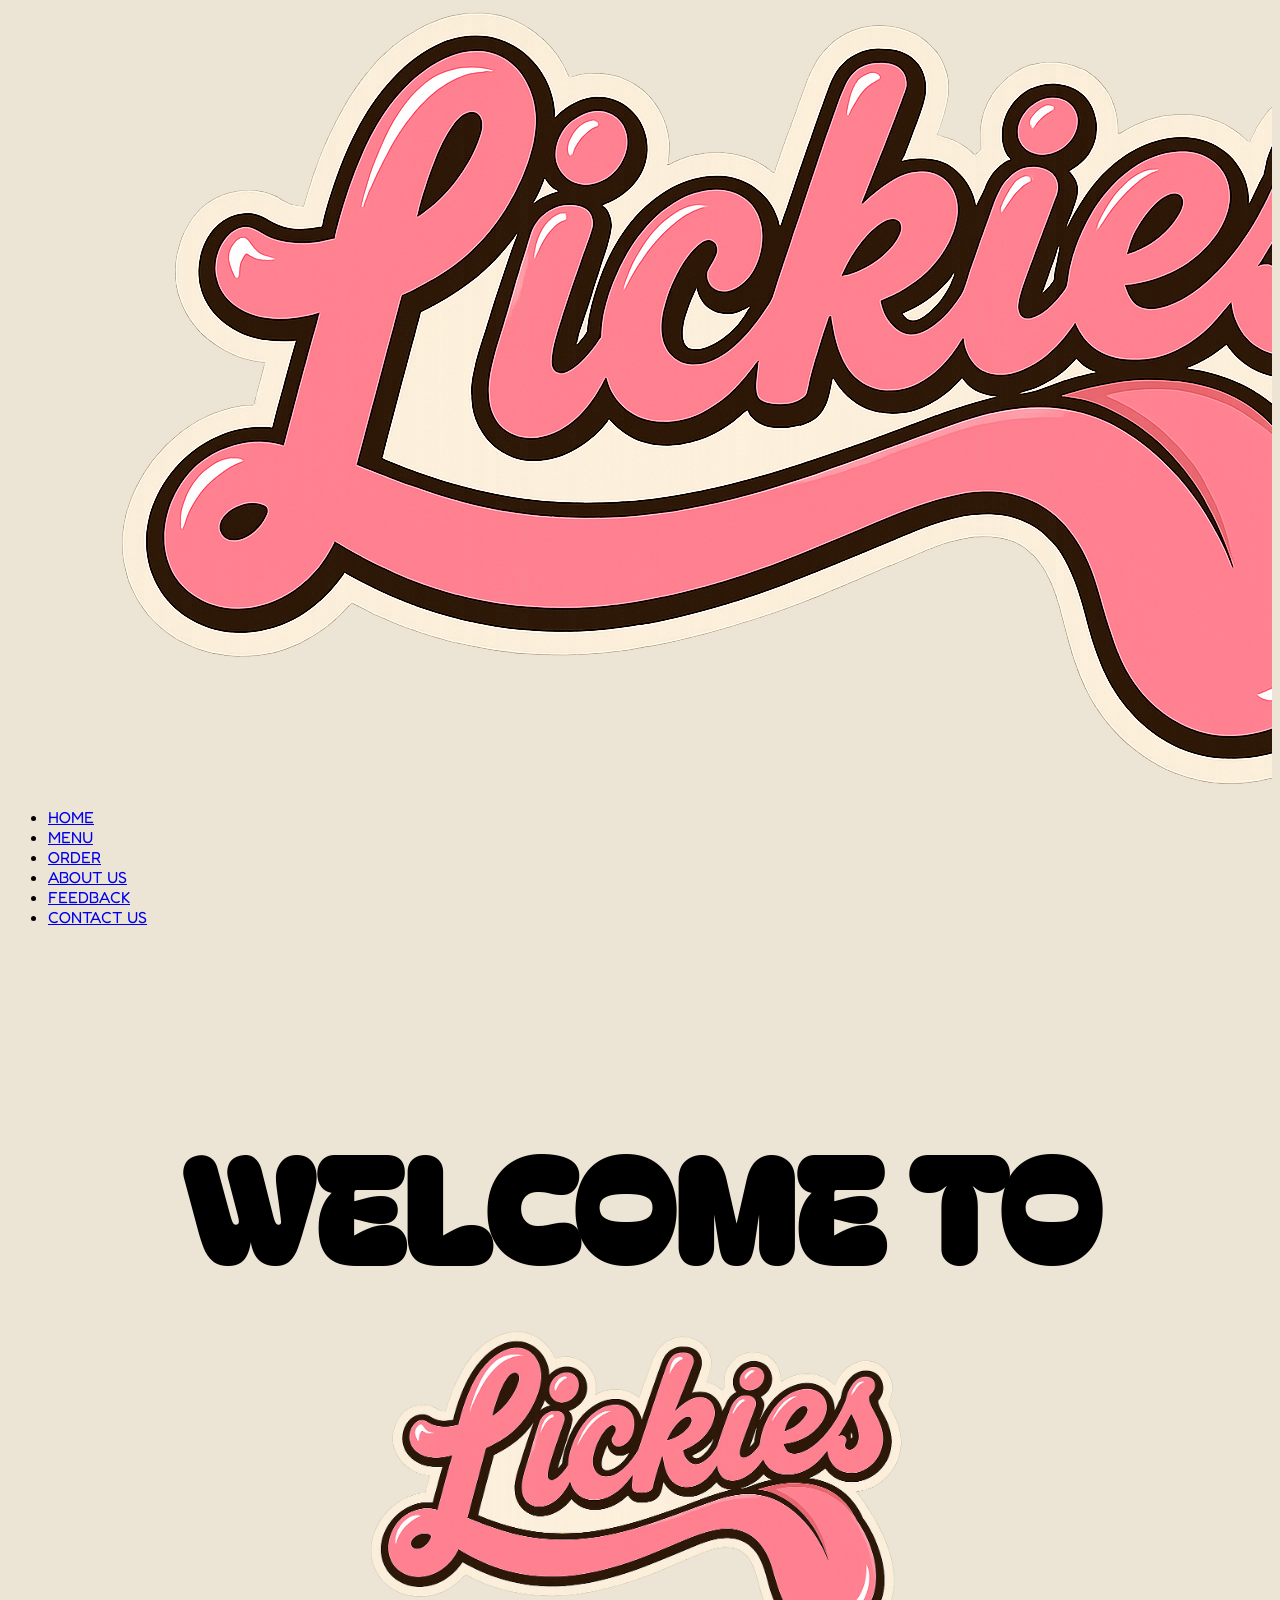
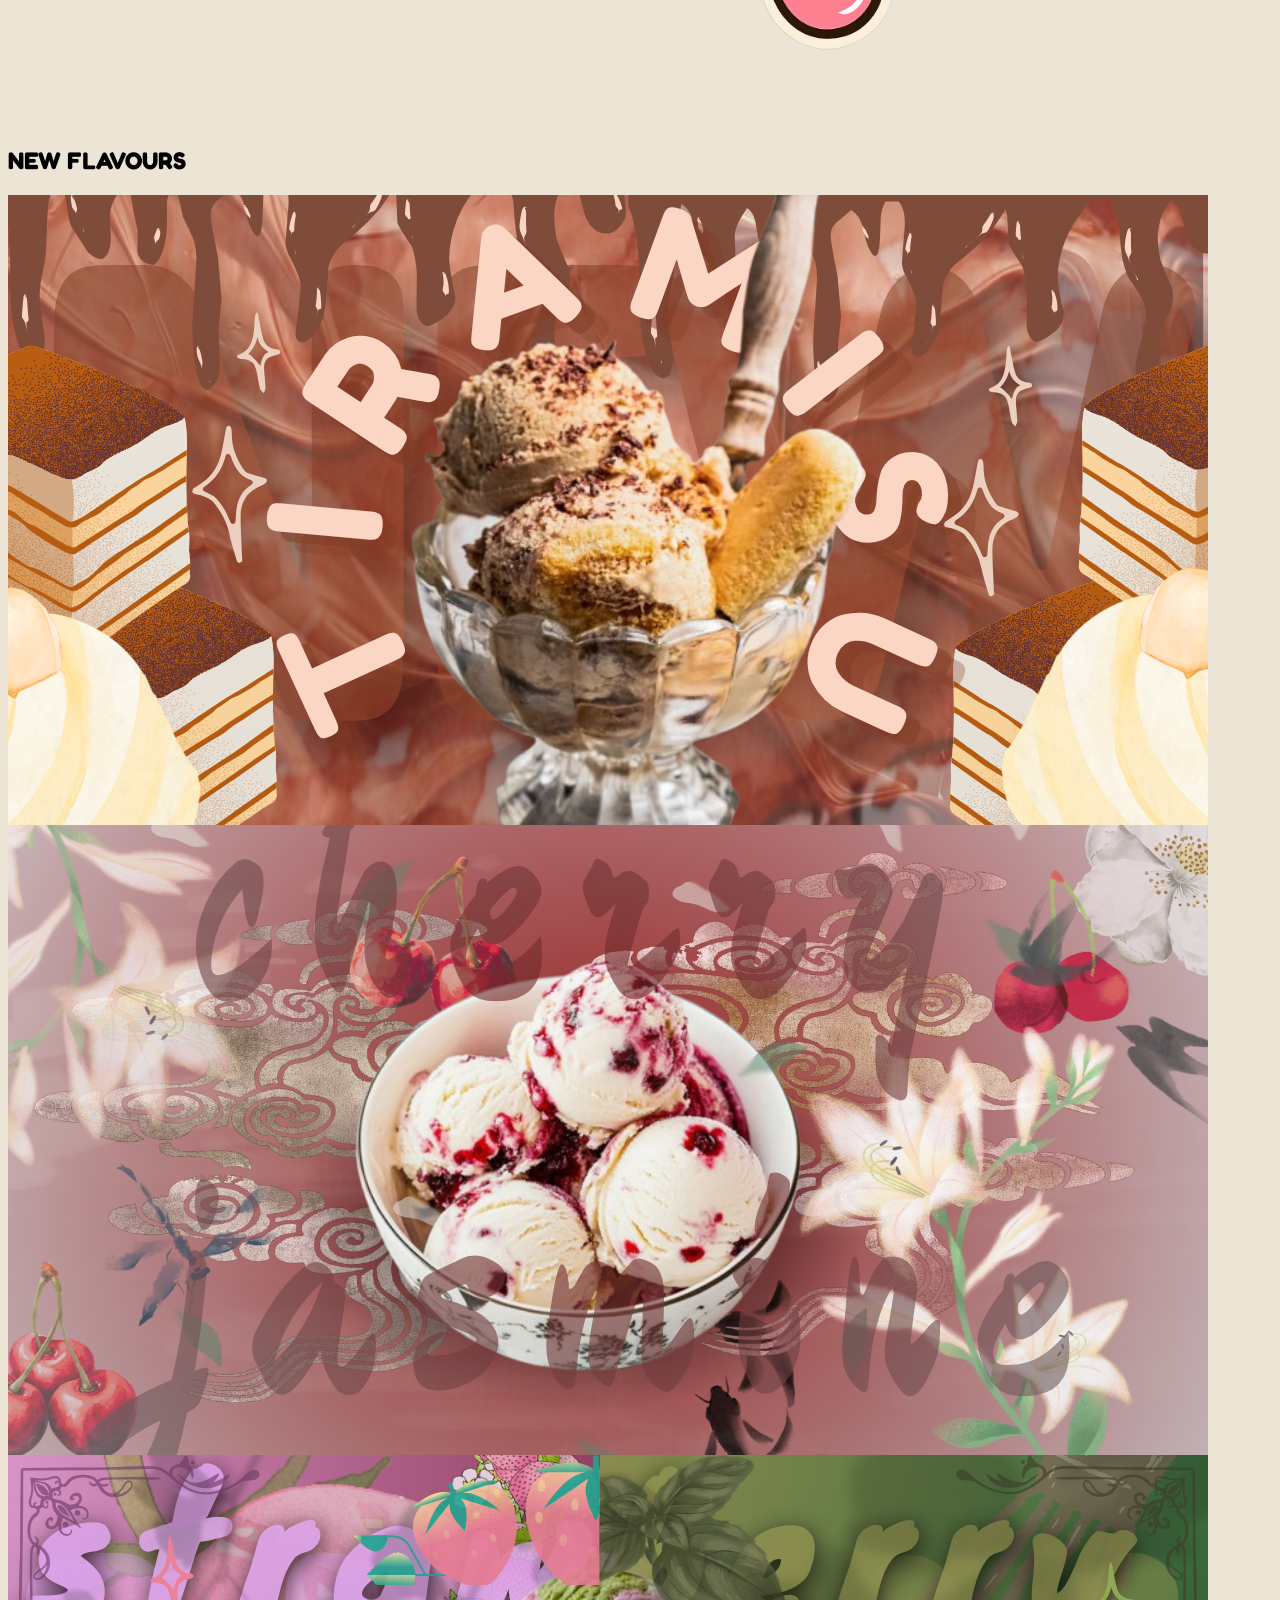
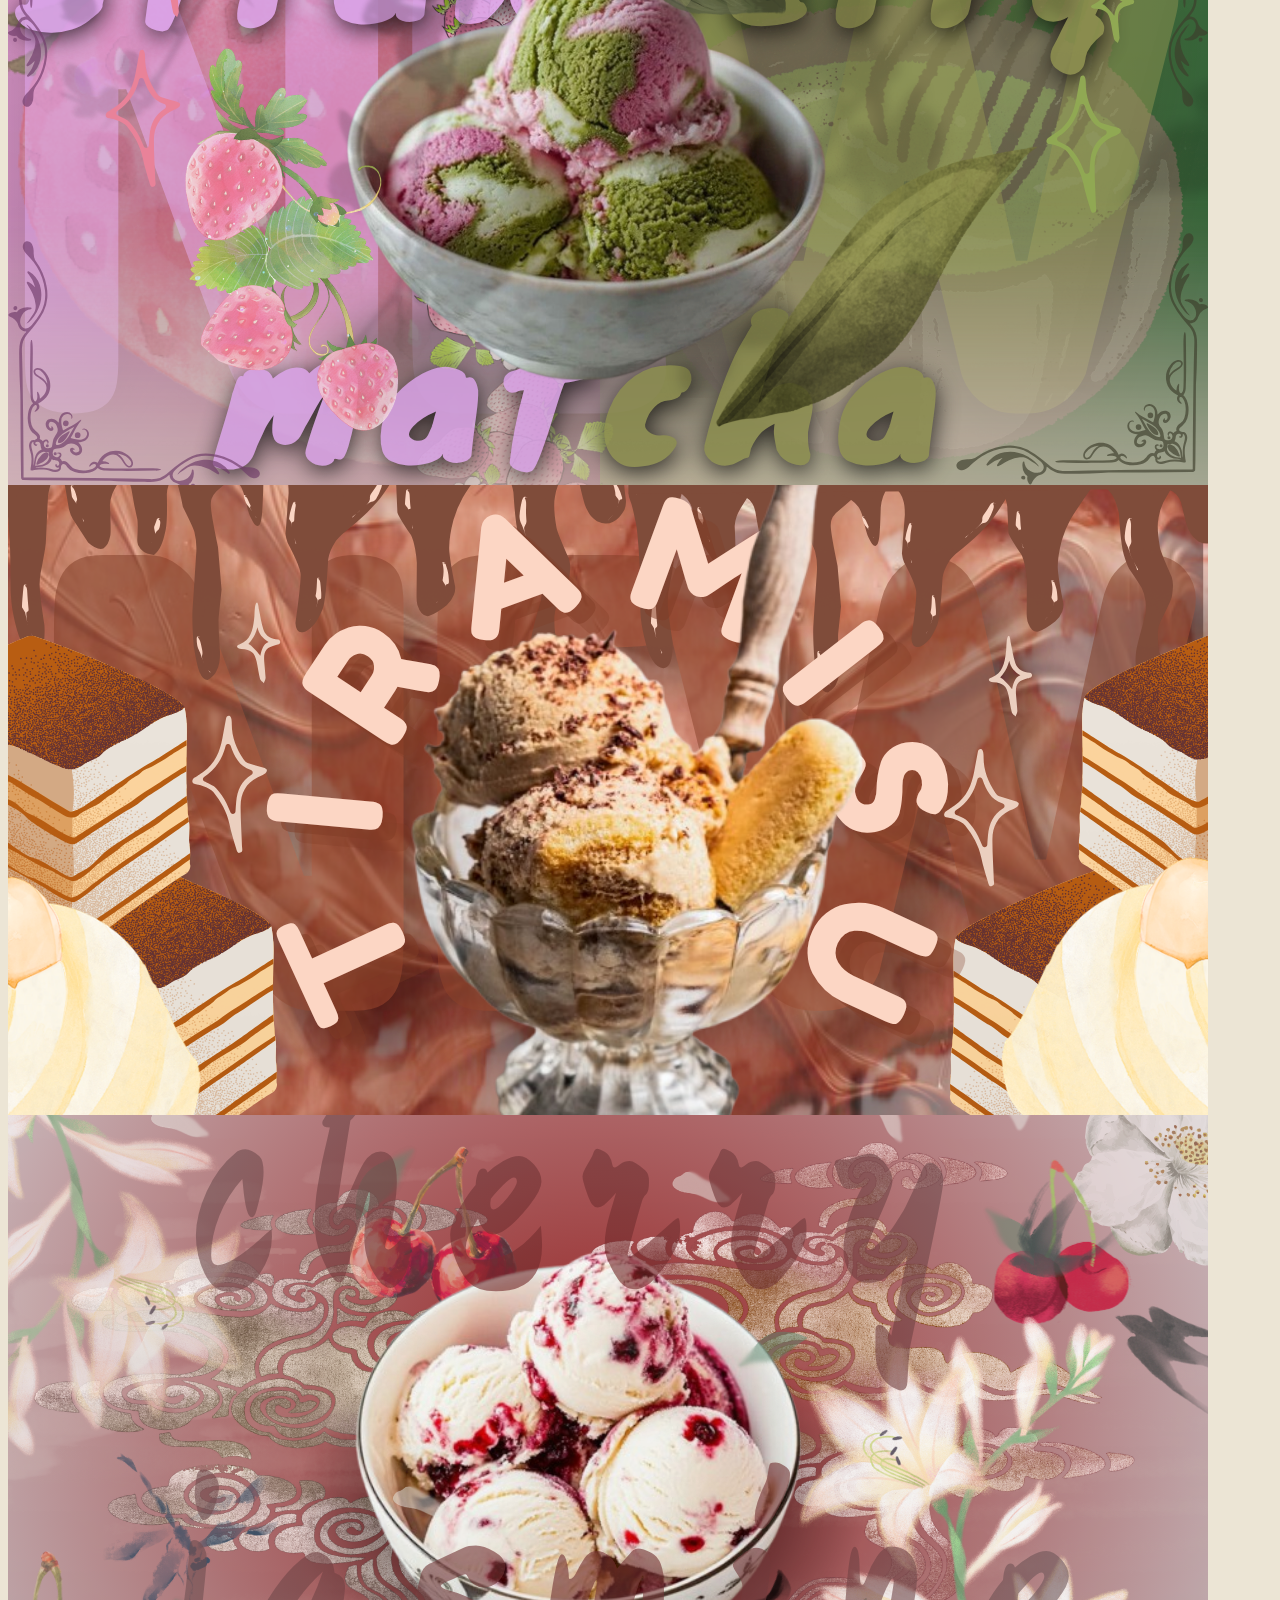
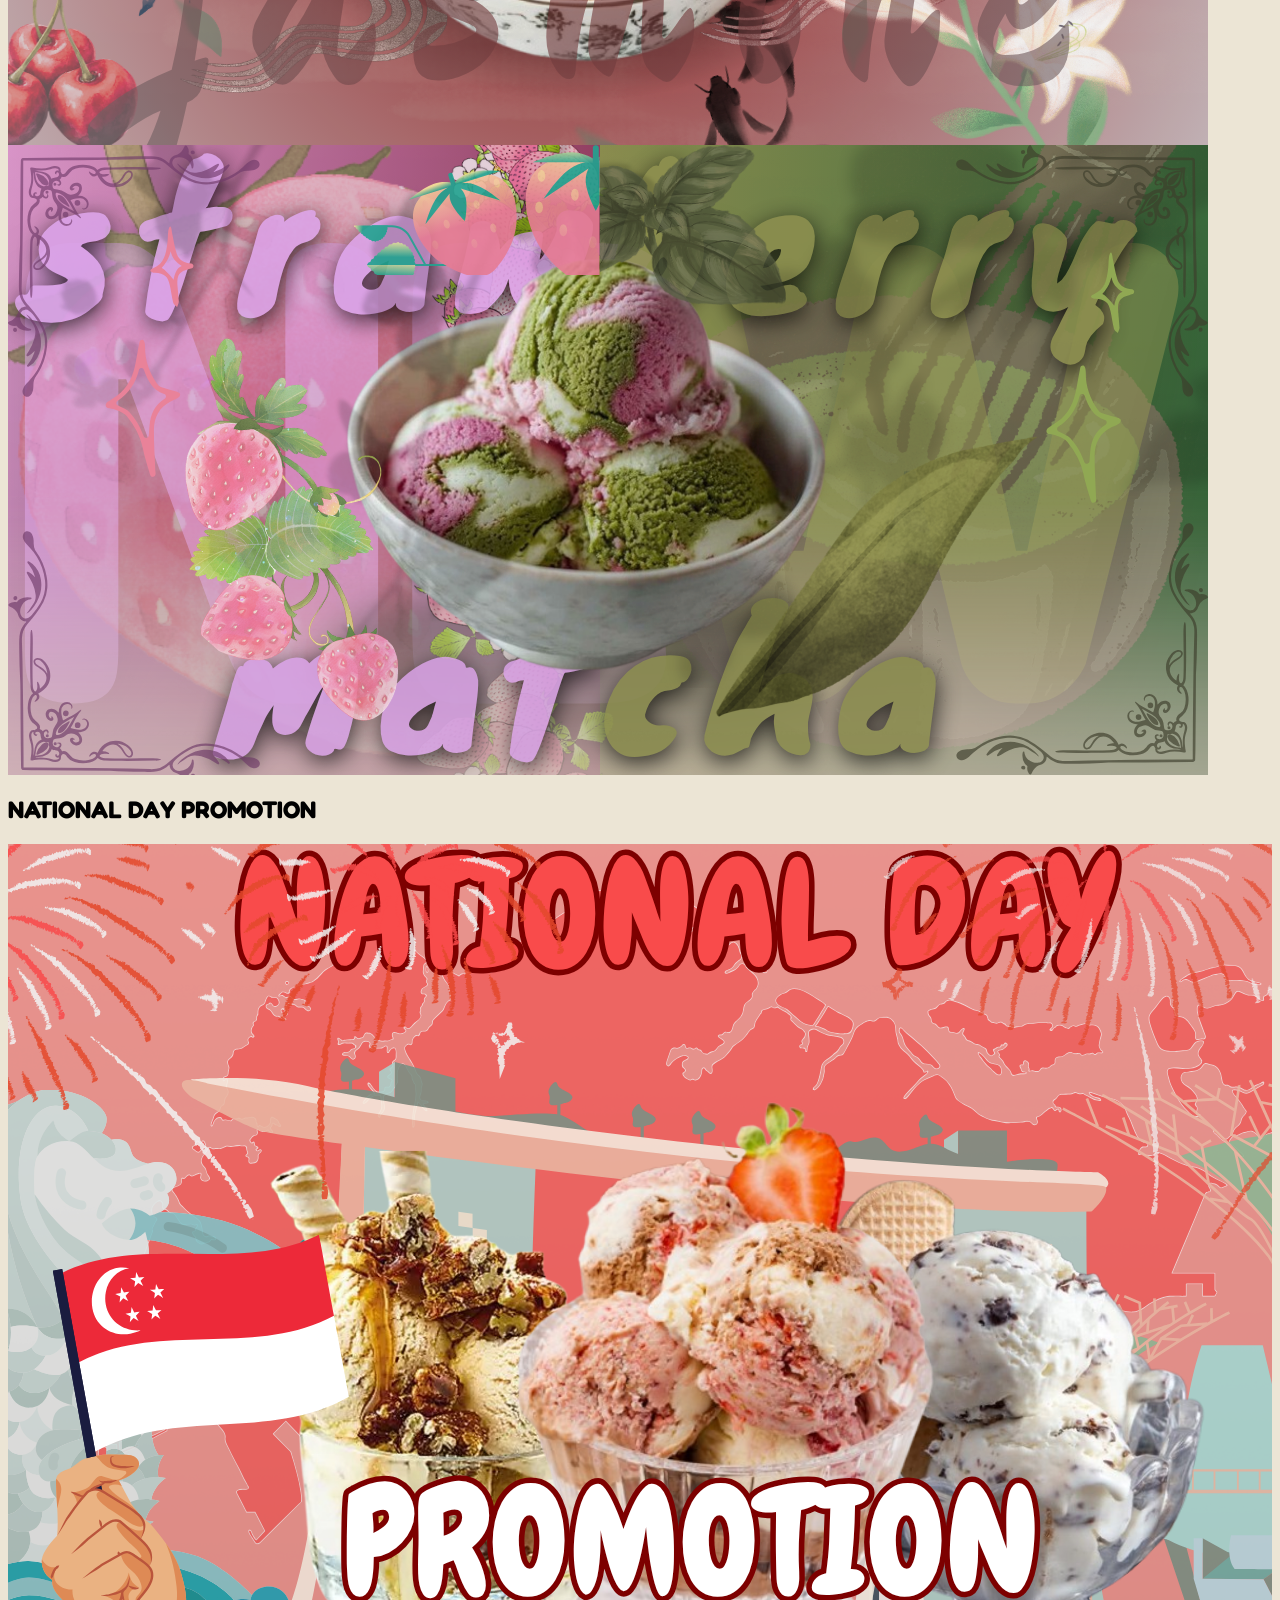
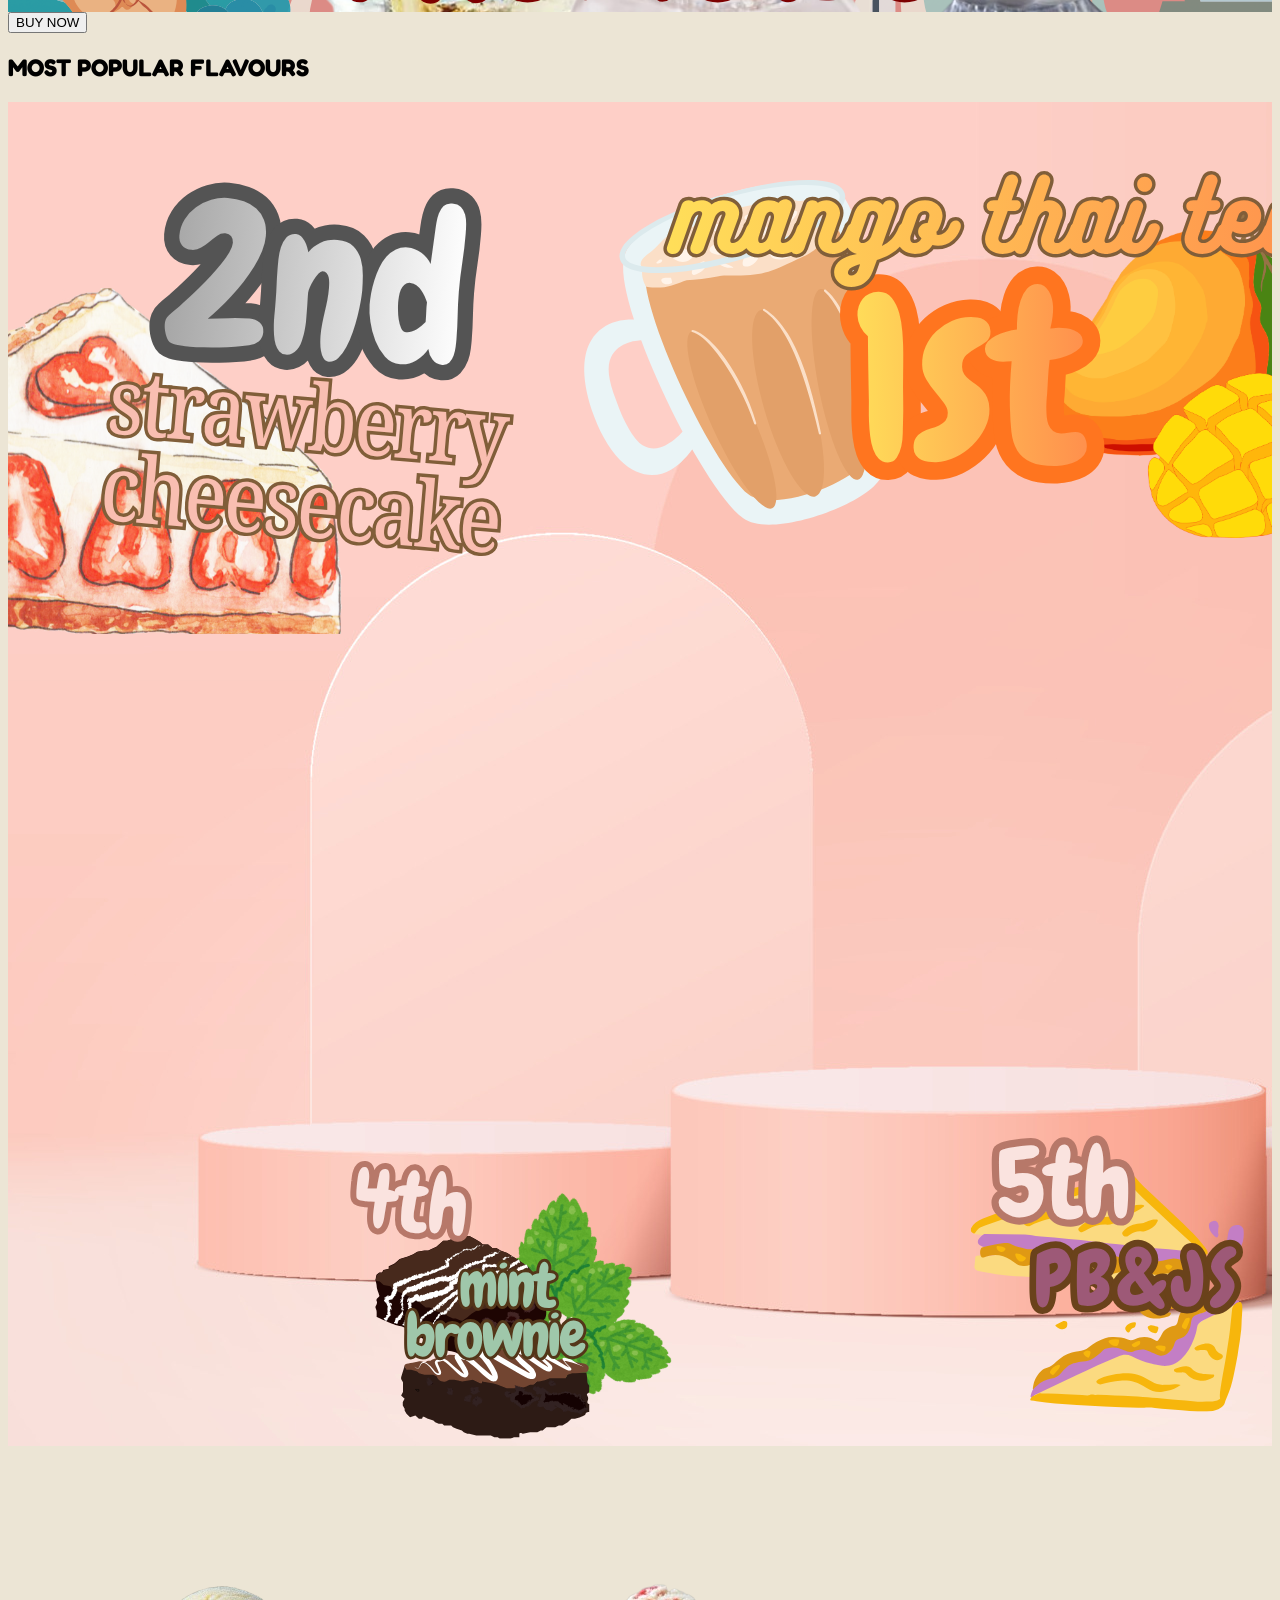
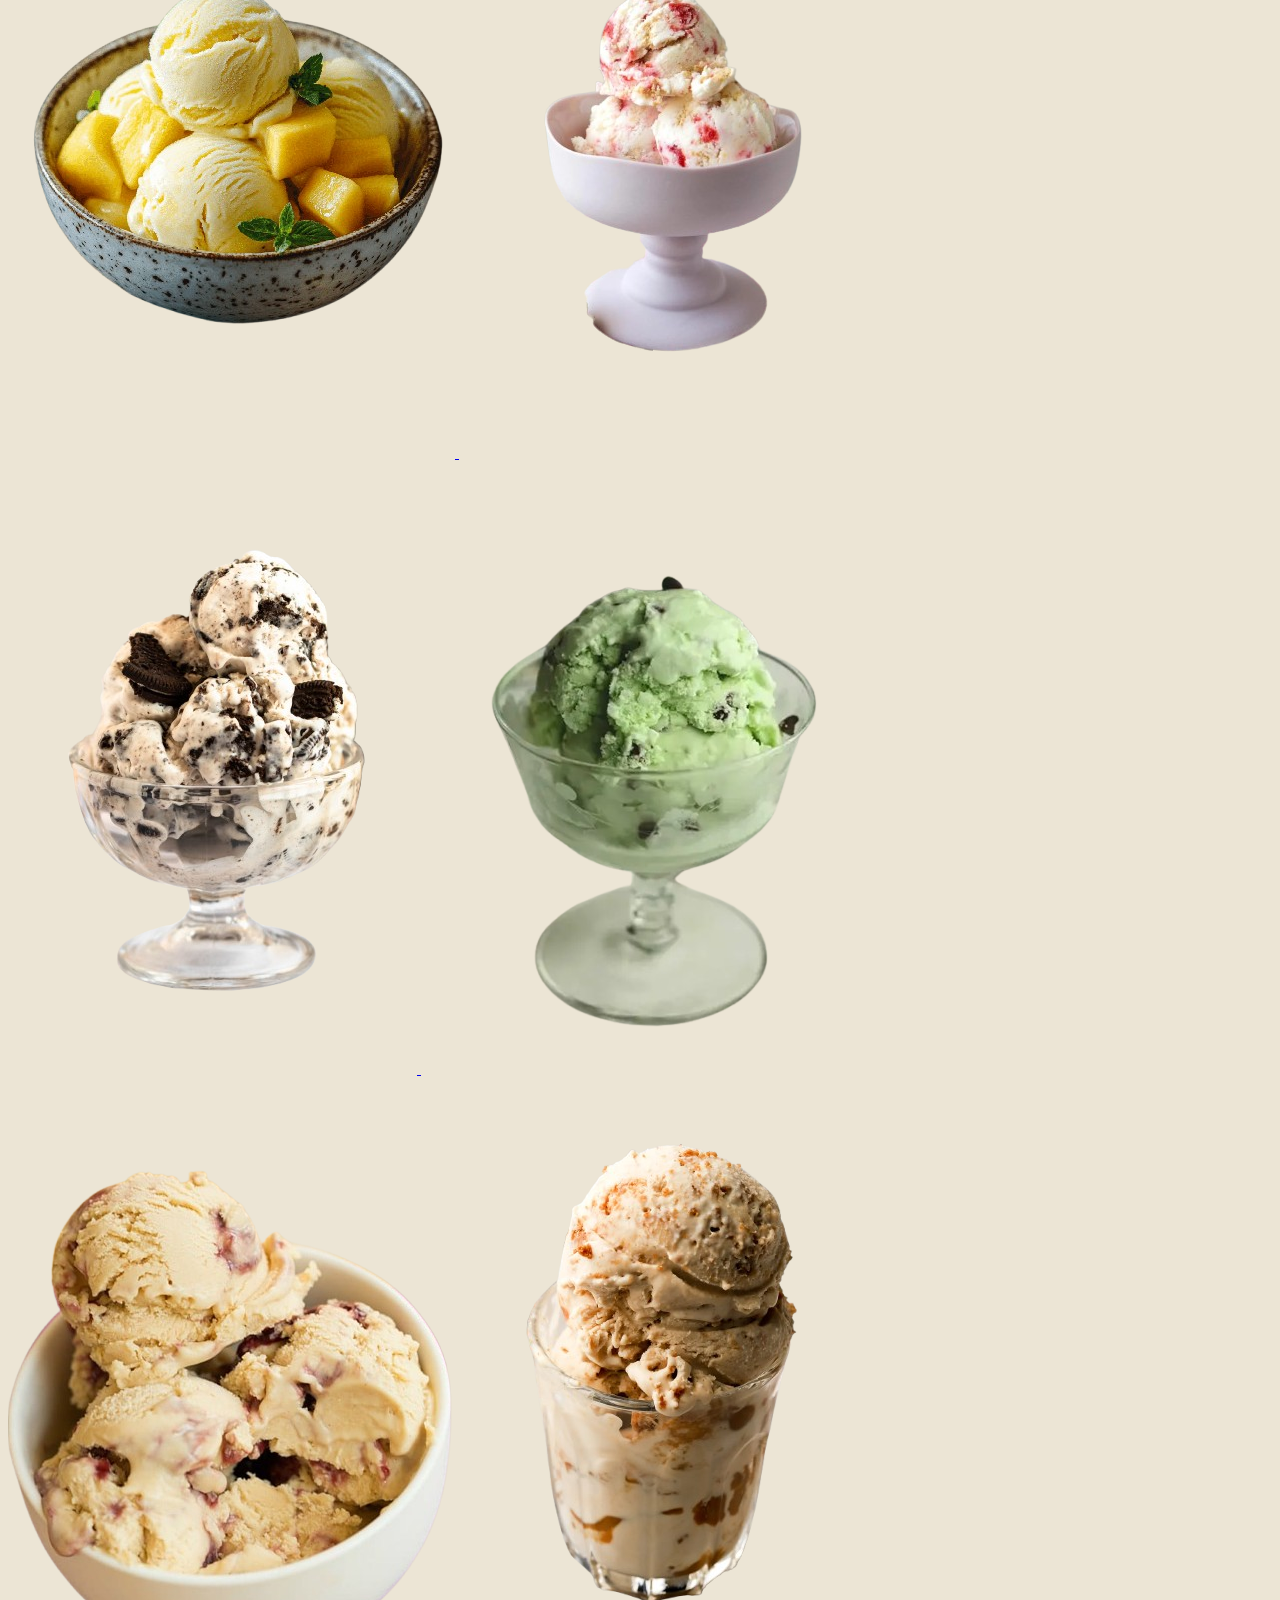
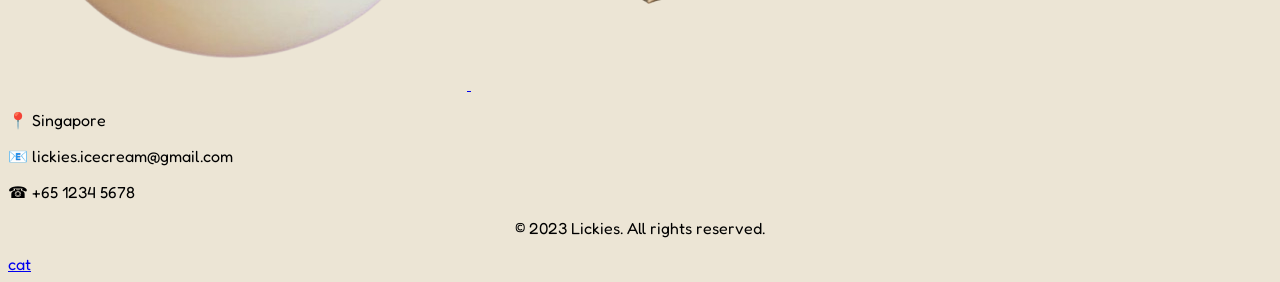
==== index.html @ df677f85 "Update index.html" ====
<!-- Name: Jiao Wenbo, Admin number: 261393E -->
<!DOCTYPE html lang="en">
<head>
   <meta charset="UTF-8">
     <meta name="viewport" content="width=device-width, initial-scale=1.0">
     <!-- for res -->
<Title> Lickies</Title>
<meta name="viewport" content="width=device-width, initial-scale=1.0">
 <link rel="stylesheet" href="css/Assignment2_homepage.css">
 <link
   href="https://fonts.googleapis.com/css2?family=Fredoka+One&display=swap" rel="stylesheet">
     <link rel="icon" type="image/x-icon" href="images/lickiesfavicon.png">
      <link 
   href="https://fonts.googleapis.com/css2?family=Bagel+Fat+One&display=swap" rel="stylesheet">
</head>
<body>
<!-- images for new flavours and promotions are made with canva with the use of elements-->
 <!-- thank you bg remover for letting me remove background of images -->


       <img src="images/lickies-logo.png" alt="Lickies Logo" class="logo">
        
    
    <nav>
        <ul class="nav-links">
            <li><a href="index.html">HOME</a></li>
            <li><a href="productcatalogue.html">MENU</a></li>
            <li><a href="orderform.html">ORDER</a></li>
            <li><a href="aboutus.html">ABOUT US</a></li>
            <li><a href="feedback.html">FEEDBACK</a></li>
            <li><a href="contactus.html">CONTACT US</a></li>
        </ul>
   </nav> 
      <br>
      <br>
      <br>
   <h1 class="welcome">WELCOME TO </h1>
    <img src="images/lickies-logo.png" alt="LIKIES" id="logo1">



   

   <h2 class="header"> NEW FLAVOURS</h2>
   <h3> </h3>
   <div class="scrolling-banner">

<a href="orderform.html?flavour=Tiramisu">
      <img src="images/homepage/TIRAMISU.png" alt="TIRAMISU"  class="banner">
</a>
<a href="orderform.html?flavour=Cherry&20%26%20Jasmine">
      <img src="images/homepage/cherry-jasmine.png" alt="CHERRY JASMINE ICE CREAM" class="banner">
</a>
<a href="orderform.html?flavour=Strawberry Matcha">
      <img src="images/homepage/strawberry-matcha.png" alt="STRAWBERRY MATCHA ICE CREAM"  class="banner">
</a>
<a href="orderform.html?flavour=Tiramisu">
      <img src="images/homepage/TIRAMISU.png" alt="TIRAMISU" class="banner">
</a>
<a href="orderform.html?flavour=Cherry%20%26%20Jasmine">
      <img src="images/homepage/cherry-jasmine.png" alt="CHERRY JASMINE ICE CREAM"  class="banner">
</a>
<a href="orderform.html?flavour=Strawberry Matcha">
      <img src="images/homepage/strawberry-matcha.png" alt="STRAWBERRY MATCHA ICE CREAM"  class="banner">
</a>
<!-- tiramisu icecream image= https://diethood.com/tiramisu-ice-cream/(its only the icecream) -->
 <!-- strawberry matcha ice cream image: https://heritagecuisines.com/strawberry-matcha/ -->
  <!-- jasmine cherry icecream image:https://icecreamin.com/cherry-gelato/ -->
</div>
   
   
  
 



   <h2 class="header">NATIONAL DAY PROMOTION</h2>
<img src="images/homepage/national-day.png" alt="NATIONAL DAY PROMOTION" id="promotion">
    <!-- all images used for banner -->
  <!-- https://www.lakeland.co.uk/blogs/inspiration/butter-caramel-ice-cream-with-caramelised-pecan-nuts -->
<!-- https://icecreamfromscratch.com/neapolitan-ice-cream/ -->
 <!-- https://anitalianinmykitchen.com/chocolate-chip-ice-cream/ -->
  <button id="promotion-button" class="button" onclick="window.location.href='orderform.html'"> BUY NOW</button>
   <h2 class="header"> MOST POPULAR FLAVOURS</h2>
   
   <div class="podium-stage">
   <img src="images/homepage/podium.png" alt="MOST POPULAR FLAVOURS" id="podium">
<!-- https://www.vecteezy.com/vector-art/4575478-3d-background-products-display-podium-scene-with-geometric-platform-background-vector-3d-rendering-with-podium-stand-to-show-cosmetic-products-stage-showcase-on-pedestal-display-pin -->
   <a href="orderform.html?flavour=Mango Thai Milk Tea">
     <img src="images/homepage/mango.png" alt="MANGO ICE CREAM" class="tops" id="top1">
   </a>
   <!-- https://tastyflavor.net/mango-ice-cream/ -->
    <a href="orderform.html?flavour=Strawberry cheesecake">
      <img src="images/homepage/cheesecake.png" alt="CHEESECAKE ICE CREAM" class="tops" id="top2">
    </a>
    <!-- https://www.thelittleepicurean.com/strawberry-cheesecake-ice-cream/ -->
    <a href="orderform.html?flavour=Cookies%20%26%20Cream">
      <img src="images/homepage/cookies-and-cream.png" alt="COOKIES AND CREAM ICE CREAM" class="tops" id="top3">
    </a>
    <!-- https://richanddelish.com/cookies-and-cream-ice-cream/ -->
    <a href="orderform.html?flavour=Mint Brownie">
      <img src="images/homepage/mint.png" alt="MINT ICE CREAM" class="tops" id="top4">
    </a>
    <!-- https://guideofgreece.com/ -->
    <a href="orderform.html?flavour=PB%20%26%20J">
      <img src="images/homepage/pbj.png" alt="Peanut Butter & Jelly" class="tops" id="top5">
    </a>
    <!-- https://www.browneyedbaker.com/peanut-butter-jelly-ice-cream/ -->
    <a href="orderform.html?flavour=Biscoff%20%26%20Banana">
      <img src="images/homepage/biscoff.png" alt="BISCOFF ICE CREAM" class="tops" id="top6">
    </a>
   </div>
    <!-- https://baranbakery.com/biscoff-ice-cream/ -->

 <div class="footer">
     <p>📍 Singapore</p>
    <p>📧 lickies.icecream@gmail.com</p>
    <p>☎ +65 1234 5678</p>
    <p style="text-align: center;">&copy; 2023 Lickies. All rights reserved.</p>
    <a href="cat.html" id="cat">cat</a>
   
   <!-- ignore -->
  </div>



</body>
---- css/Assignment2_homepage.css ----
/* Full Name:Jiao Wenbo, Admin no. :261393E */

#logo1{width: min( 50%, 90vw); height: auto; 
    top: 50%; left: 50%;
    transform: translate(0%, -23%); 
    display: block; 
    margin: 0 auto;}
/* top and left determnines the position of the element,
since the elemnt is not positioned absolutely,
 it doesnt overlap the text so i used transform to move the position. */

html{ overflow-y: scroll; }
/* to determine the vertical scroll behavior */

body{font-family: 'Fredoka One', cursive; 
  background-color: #ece5d5; overflow-x: hidden;
user-select: none;   }
    /* disables the ability to select elements and images on the webpage */
  /* overflow x is hidden to disable user from horizontally scrolling */
 h1{ text-align: center; font-family: 'Bagel Fat One'; font-size:clamp(3rem,12vw,9rem); }
 /* text align aligns the text to the center */


heading{
  width: 100%;
  display: flex;
  height: 68px;
  align-items: center;
  box-sizing: border-box;
  justify-content: space-between;
  background-color: #f7d9d9;
  padding: 3%;
  box-shadow: 0 2px 4px var(--shadow);
  z-index: 1000;
  margin-bottom: 16px;
  border-radius: 10px;
  margin-top: none;
    
nav {
  background-color: #f7d9d9;
  display: flex;
  flex: 1;
  overflow-x: auto;
  overflow-y: hidden;
  align-items: center;
  justify-content: center;
  padding: 1.4%;
  font-size: clamp(0.85rem, 1.8vw, 1.05rem);
  border-radius: 10px;
  height: auto;
  scrollbar-width: thin;
   margin-top: none;
}

nav ul {
  justify-content: flex-start;
  align-items: center;
  margin: 0;
  padding: 0 4px;
  width: max-content;
  min-width: max-content;
  display: flex;
  white-space: nowrap;
  flex-wrap: nowrap;
  gap: clamp(10px, 2vw, 18px);
  list-style-type: none;
}

nav li {
  margin: 0;
  flex-shrink: 0;
}

nav a {
  display: inline-block;
  text-decoration: none;
  color: #cc7f7f;
  font-size: clamp(0.90rem, 1.8vw, 1.30rem);
  font-weight: bold;
  padding: 5px 8px;
  white-space: nowrap;
  -webkit-tap-highlight-color: transparent;
}

/* nav a:hover created by Wenbo */
nav a:hover {
  color: #eea8a8;;
  transform: scale(1.05);
  text-decoration: underline;
  transition: transform 0.3s ease;
  background-color: #ffcfcf;
  border-radius: 10px;
  padding: 5px 10px;
}

.nav-links {
  
  list-style: none;
  gap: clamp(12px, 3vw, 24px);
  align-items: center;
}

/* code generated with the help of AI to make page compatible on phones */
@media (max-width: 768px) {
  header {
    flex-direction: row;
    height: 58px;
    padding: 8px 12px;
    gap: 8px;
  }

  nav {
    width: auto;
    justify-content: flex-start;
    padding: 4px 8px;
    overflow-x: auto;
  }

   nav a {
    display: inline-block;
    margin: 6px 0;
  }

  nav ul {
    width: max-content;
    min-width: max-content;
    flex-wrap: nowrap;
    justify-content: flex-start;
    gap: 8px 12px;
  }

  nav li {
    flex-shrink: 0;
  }

  .nav-links {
    flex-direction: row;
    flex-wrap: nowrap;
    justify-content: flex-start;
    align-items: center;
    gap: 8px 12px;
  }
}


 .footer { display: block; background-color: #f7d9d9;
   color: #cc7f7f; font-weight: bold; padding: 10px 20px;
   margin-top: 60px;
    border-radius: 5px; text-decoration: none; font-size: 1.2em;}   
 .banner { display: block; margin: 0 auto; border-radius: 24px;
  box-shadow: 4px 16px 32px rgba(0, 0, 0, 0);  } 
 .banner:hover { transform: scale(1.1); transition: transform 0.3s ease;
   box-shadow: 8px 16px 32px rgba(255, 198, 198, 0.5); cursor: pointer; 
   border-color: #ffcfcf; border-width: 3px; border-style: solid; }
 .header { text-align: center; margin-top: 20px;font-size:clamp(2rem,4vw,6rem); color: #cc7f7f; 
  text-shadow: 2px 2px #f7d9d9; }

 .welcome { text-align: center; margin-top: 60px; color: #ff8495;
     text-shadow: 6px 8px #2c1605; }
     /* margin top is the margin at the top of the element */
     

     .scrolling-banner {white-space: nowrap;}
     /* white-space: nowrap; keep the banner images on a single line */

.scrolling-banner img {
  width: min(900px, 90vw);
  height: auto;
  display: inline-block;
  animation: scroll 20s linear infinite;
  margin-right: 20px; }
  /* inline-block displays the images in a row */
  /* animation is custom and is below */
  /* margin right creates space on the right of the banner images */
@keyframes scroll {
 0% {
    transform: translateX(0%);
  }
  100% {
    transform: translateX(-310%);
  }
}
/* at start of animation (0%) its at the 0% at the x axis,
 it will slowly move until it reaches -310% at the x axis which is at 100%*/

 
  #promotion {
    width: min(900px, 90vw);
    height: auto;
    display: block;
    margin: 0 auto;
    position: relative;
    border-radius: 24px;
    box-shadow: 4px 16px 32px rgba(0, 0, 0, 0);
    transition: transform 0.3s ease;}
     /* position relative makes it so you can change it later on with position properties */
     /* margin auto lets the device decide its margin and keep it centered */
   /* display block makes it so its solid */
  #promotion-button {
    display: block;
    margin: -60px auto ;
    padding: clamp(14px, 3vw, 30px) clamp(18px, 4vw, 40px);
  font-size: clamp(1.1rem, 2.8vw, 3rem);
  width: fit-content;
   max-width: min(90vw, 420px);
    background-color: #e24949;
    color: #f2e3e3;

    border-radius: 100px;
    cursor: pointer;
    transition: background-color 0.3s ease, transform 0.3s ease;
    font-family: 'Fredoka One', cursive;
    transform: translate(0%, -150%);
    animation: bounce 1s infinite;
    border: clamp(6px, 1.2vw, 13px) solid #8a2424; }
/* bounce animation code is below */


@media (max-width: 768px) {
  #promotion-button {
    transform: translateY(-180%);
    margin-top: 10px;
    animation: none;
  }
}
  #promotion-button:hover {
    background-color: #f03838;
    border: 13px solid #b81f1f;
    color: #e6dcdc;
    transform: scale(1.05) translate(0%, -150%);
    text-shadow: 2px 2px #3d3535;
    box-shadow: 0 0 20px #0f0e0e;
    animation:none;
  }
  /* animation none stops the animation so the next action can happen
  translate keeps the button from going back to its original position */
  @keyframes bounce {
    0%, 100% {transform: translateY(-150%);}
    50% {transform: translateY(-151%);}
  }
  /* moves from y axis -150 to -151 */

  #promotion:hover {transform: scale(1.005);}


.podium-stage {
  position: relative;
  width: min(1100px, 90vw);
  margin: 0 auto;
  padding-top: 20px;
}
/* vw is based on screen width */

#podium {
  width: 100%;
  height: auto;
  display: block;
  border-radius: 24px;
}

.tops {
  position: absolute;
  z-index: 5;
  object-fit: contain;
  transition:  0.3s ease;
  cursor: pointer;
  
}
/* object fit stops the images from stretching */

#top1 {
  height: 40%;
  width: 40%;
  left: 50%;
  top: 54%;
  margin-left: -20%;
  margin-top: -20%;
  animation: bounce-top1 3s infinite;
  z-index: 7;
}

#top2 {
  height: 50%;
  width: 50%;
  left: 26%;
  top: 58%;
  margin-left: -25%;
  margin-top: -25%;
  animation: bounce-top2 2.5s infinite;
}

#top3 {
  height: 40%;
  width: 40%;
  left: 76%;
  top: 58%;
  margin-left: -20%;
  margin-top: -20%;
  animation: bounce-top3 2.3s infinite;
}

#top4 {
  height: 30%;
  width: 30%;
  left: 10%;
  top: 93%;
  margin-left: -15%;
  margin-top: -15%;

}

#top5 {
  height: 25%;
  width: 25%;
  left: 43%;
  top: 94%;
  margin-left: -12.5%;
  margin-top: -12.5%;
}

#top6 {
  height: 32%;
  width: 32%;
  left: 72%;
  top: 92%;
  margin-left: -16%;
  margin-top: -16%;
}

@keyframes bounce-top1 {
  0%, 100% { top: 64%; }
  50% { top: calc(64% - 8px); }
}

@keyframes bounce-top2 {
  0%, 100% { top: 68%; }
  50% { top: calc(68% - 8px); }
}

@keyframes bounce-top3 {
  0%, 100% { top: 68%; }
  50% { top: calc(68% - 8px); }
}

#top1:hover,
#top2:hover,
#top3:hover,
#top4:hover,
#top5:hover,
#top6:hover {
  filter: brightness(1.1);
  cursor: pointer;
  transform: scale(1.1);
}


#cat {color:#f7d9d9}
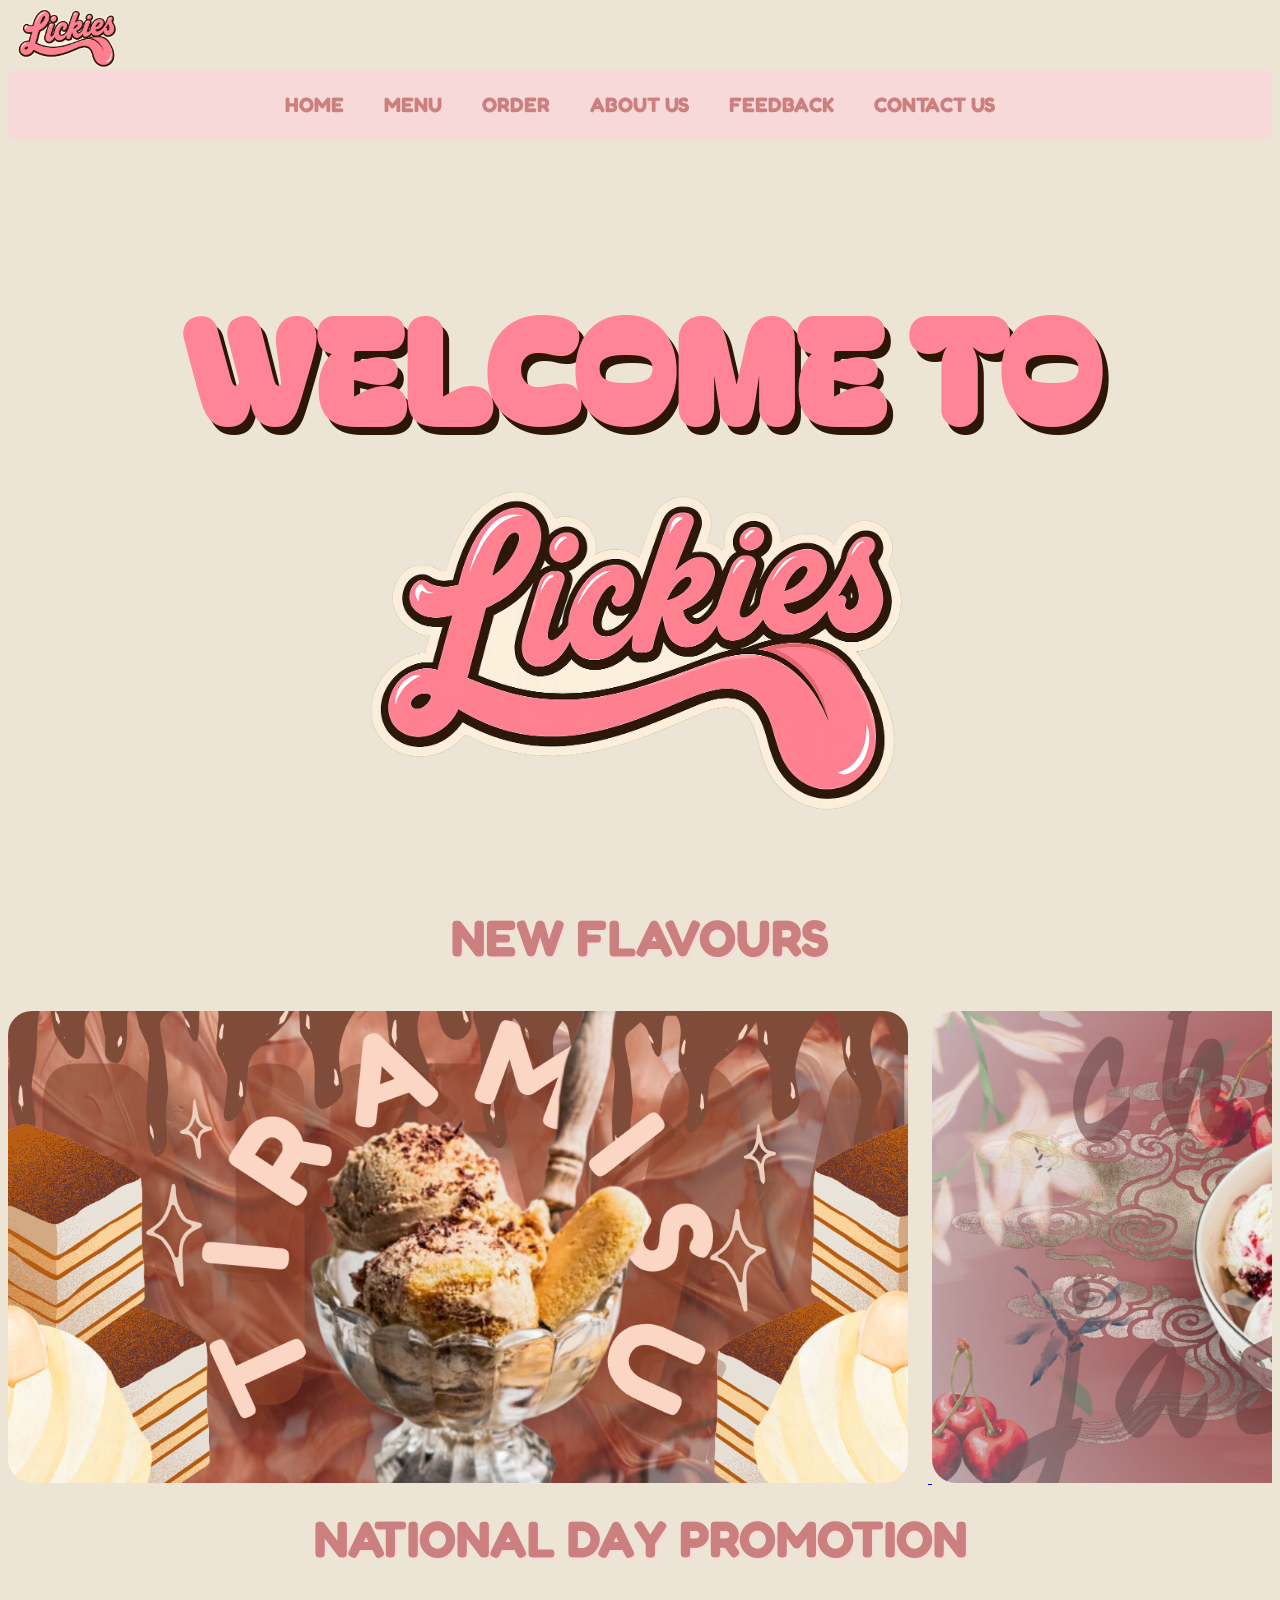
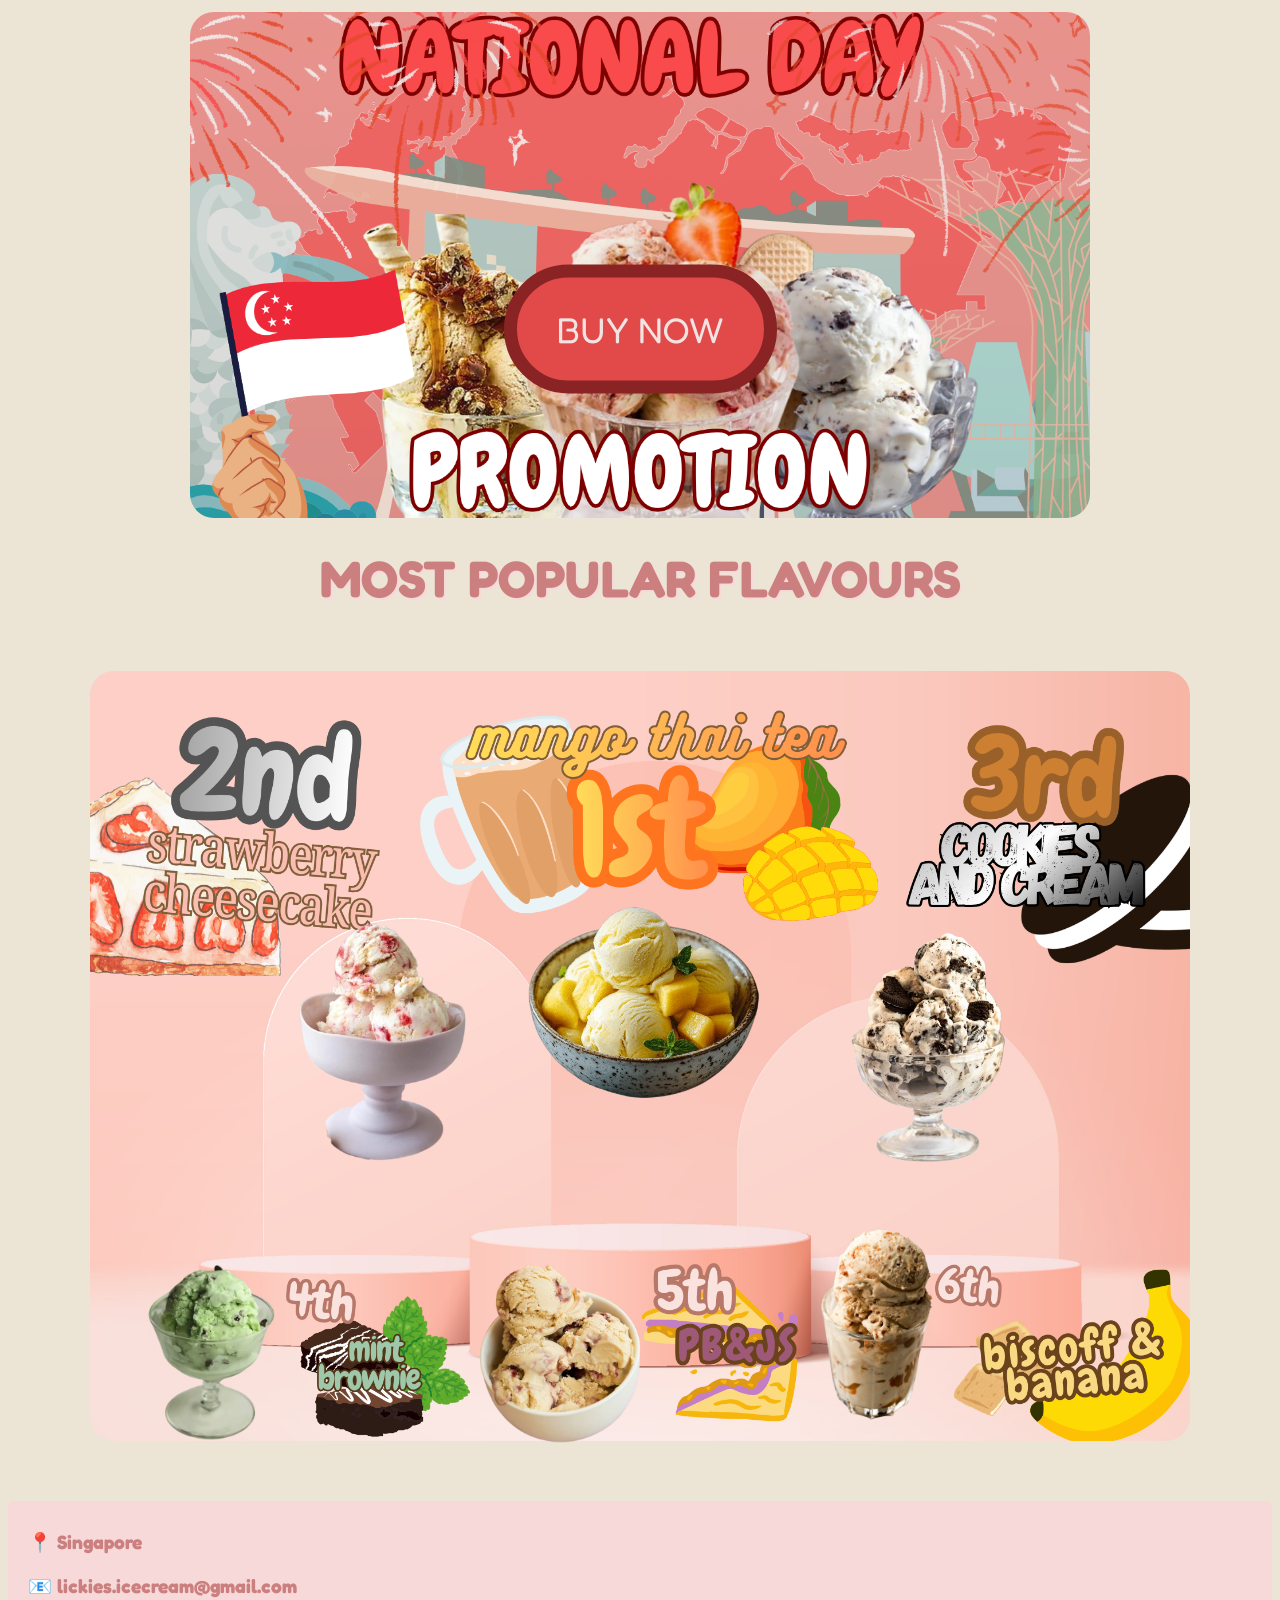
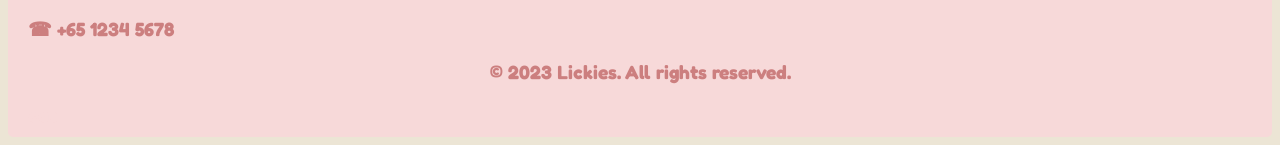
==== commit 1289166a: "Update index.html" ====
--- a/index.html
+++ b/index.html
@@ -17,7 +17,7 @@
 <!-- images for new flavours and promotions are made with canva with the use of elements-->
  <!-- thank you bg remover for letting me remove background of images -->
 
-
+   <header class="heading">
        <img src="images/lickies-logo.png" alt="Lickies Logo" class="logo">
         
     
--- a/css/Assignment2_homepage.css
+++ b/css/Assignment2_homepage.css
@@ -9,6 +9,13 @@
 since the elemnt is not positioned absolutely,
  it doesnt overlap the text so i used transform to move the position. */
 
+.logo {
+  width: 120px;
+  justify-content: flex-start;
+  flex-shrink: 0;
+  height: auto;
+} 
+
 html{ overflow-y: scroll; }
 /* to determine the vertical scroll behavior */
 
@@ -20,7 +27,7 @@
  h1{ text-align: center; font-family: 'Bagel Fat One'; font-size:clamp(3rem,12vw,9rem); }
  /* text align aligns the text to the center */
 
-
+/*nav bar made mostly by kira  */
 heading{
   width: 100%;
   display: flex;
@@ -34,7 +41,7 @@
   z-index: 1000;
   margin-bottom: 16px;
   border-radius: 10px;
-  margin-top: none;
+  margin-top: none;}
     
 nav {
   background-color: #f7d9d9;
@@ -82,9 +89,9 @@
   -webkit-tap-highlight-color: transparent;
 }
 
-/* nav a:hover created by Wenbo */
+
 nav a:hover {
-  color: #eea8a8;;
+  color: #eea8a8;
   transform: scale(1.05);
   text-decoration: underline;
   transition: transform 0.3s ease;
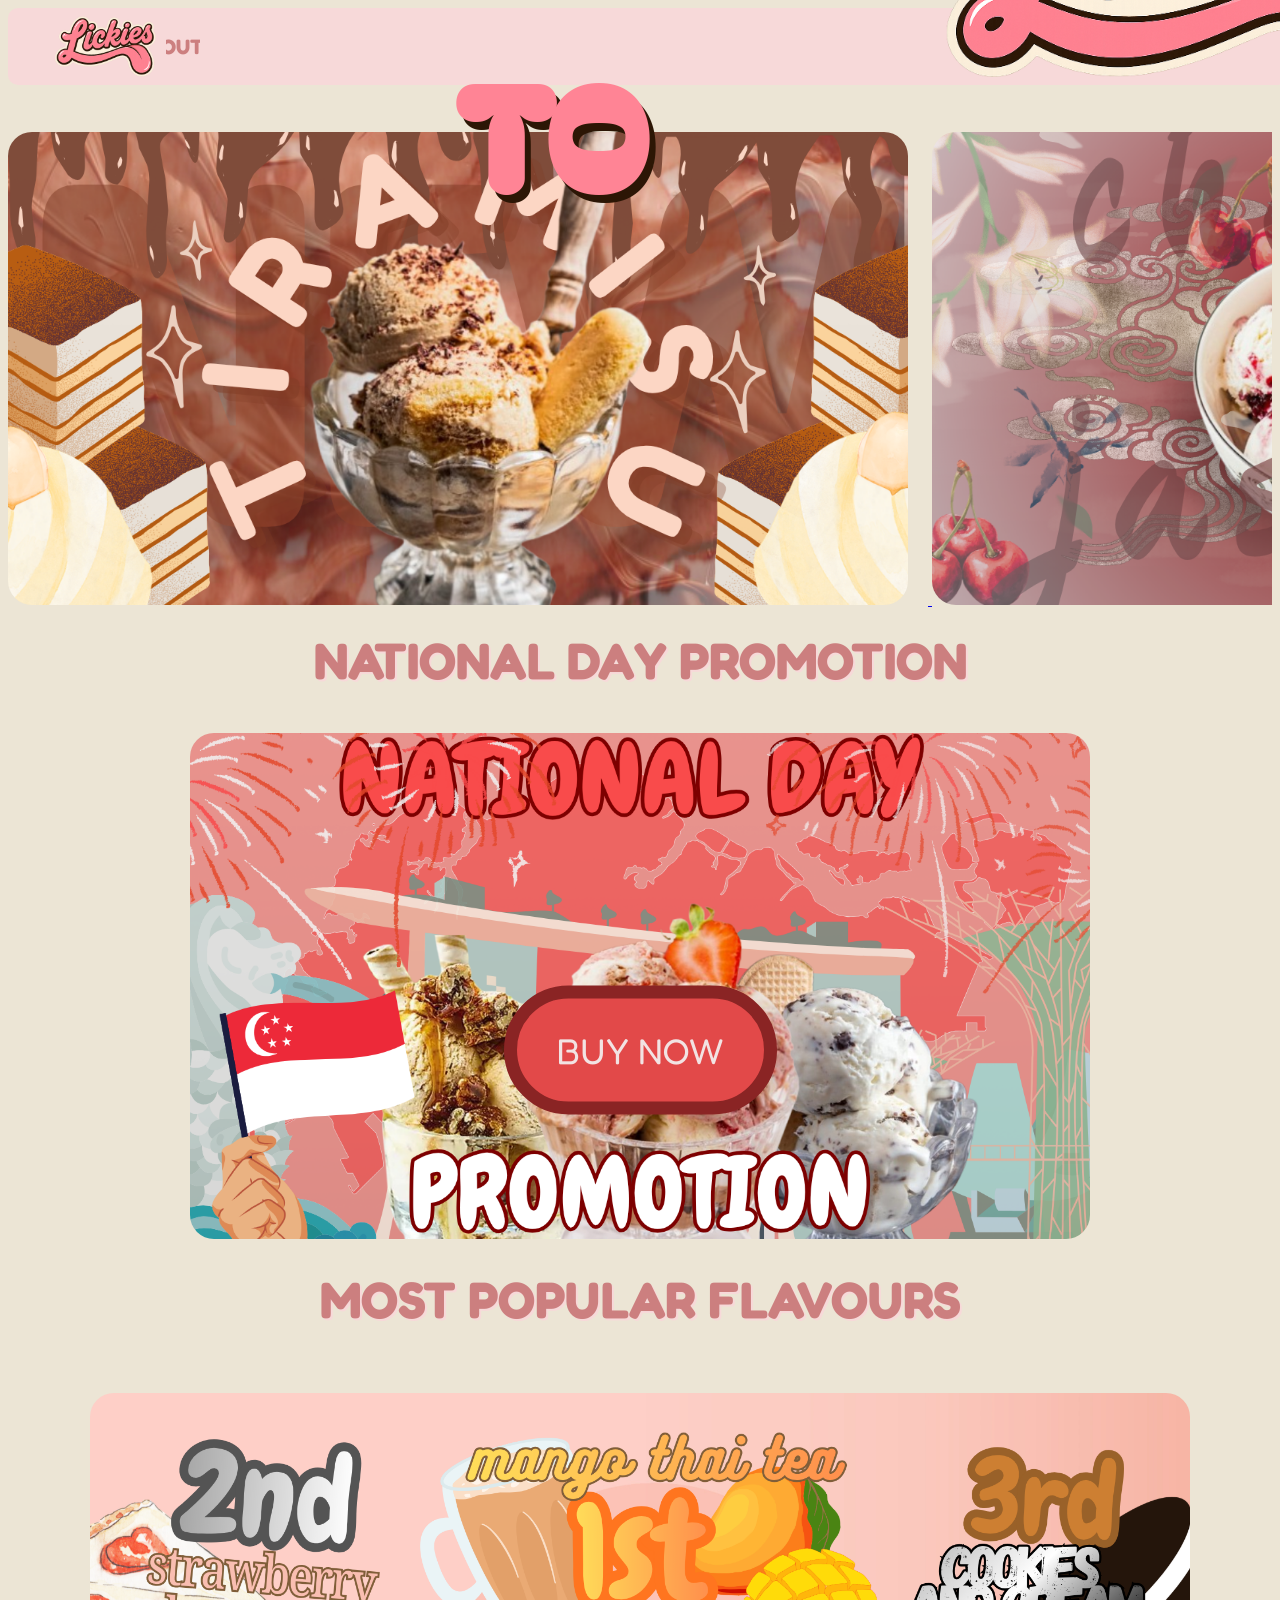
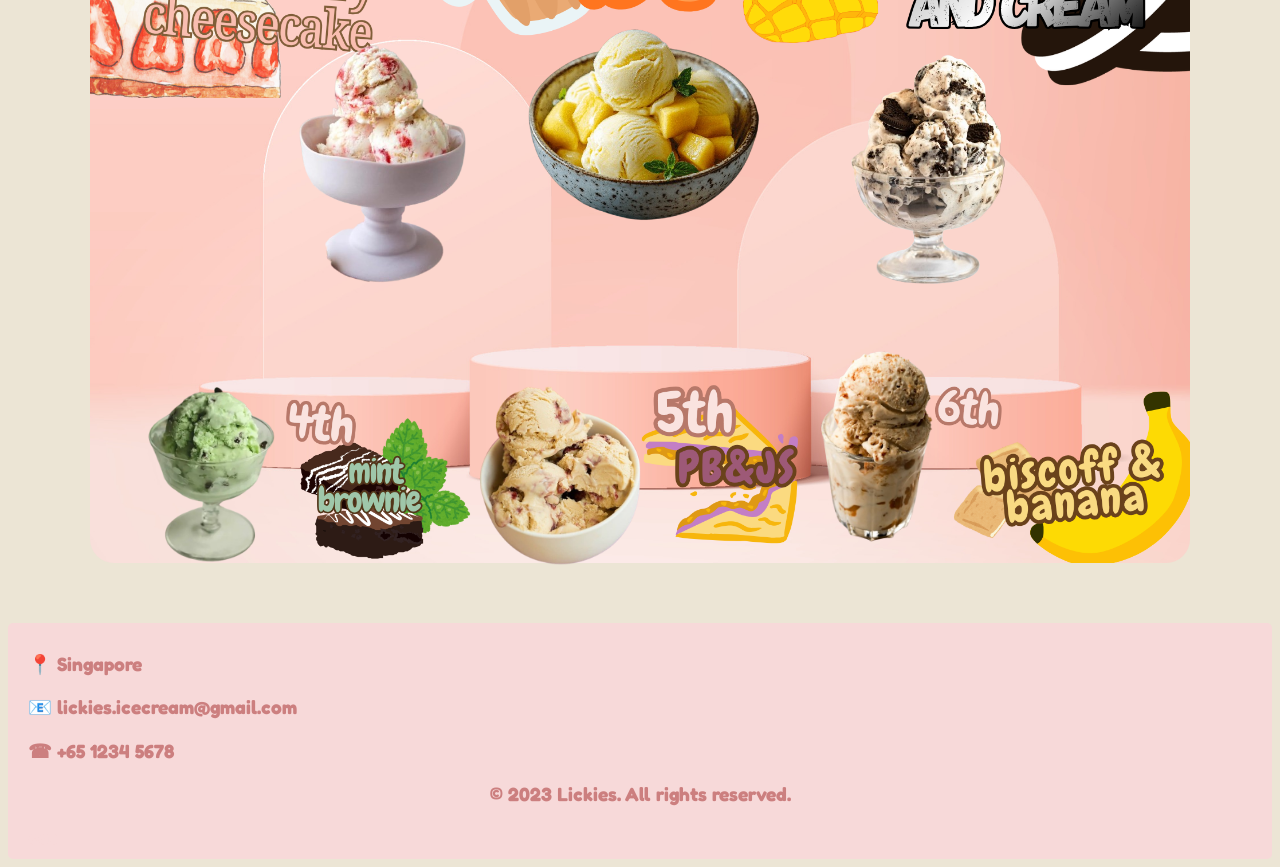
==== commit fae3fa34: "Update index.html" ====
--- a/index.html
+++ b/index.html
@@ -17,7 +17,7 @@
 <!-- images for new flavours and promotions are made with canva with the use of elements-->
  <!-- thank you bg remover for letting me remove background of images -->
 
-   <header class="heading">
+   <header>
        <img src="images/lickies-logo.png" alt="Lickies Logo" class="logo">
         
     
@@ -36,6 +36,7 @@
       <br>
    <h1 class="welcome">WELCOME TO </h1>
     <img src="images/lickies-logo.png" alt="LIKIES" id="logo1">
+      </header>
 
 
 
--- a/css/Assignment2_homepage.css
+++ b/css/Assignment2_homepage.css
@@ -28,7 +28,7 @@
  /* text align aligns the text to the center */
 
 /*nav bar made mostly by kira  */
-heading{
+header{
   width: 100%;
   display: flex;
   height: 68px;
@@ -41,7 +41,8 @@
   z-index: 1000;
   margin-bottom: 16px;
   border-radius: 10px;
-  margin-top: none;}
+  margin-top: none;
+  position:fixed}
     
 nav {
   background-color: #f7d9d9;
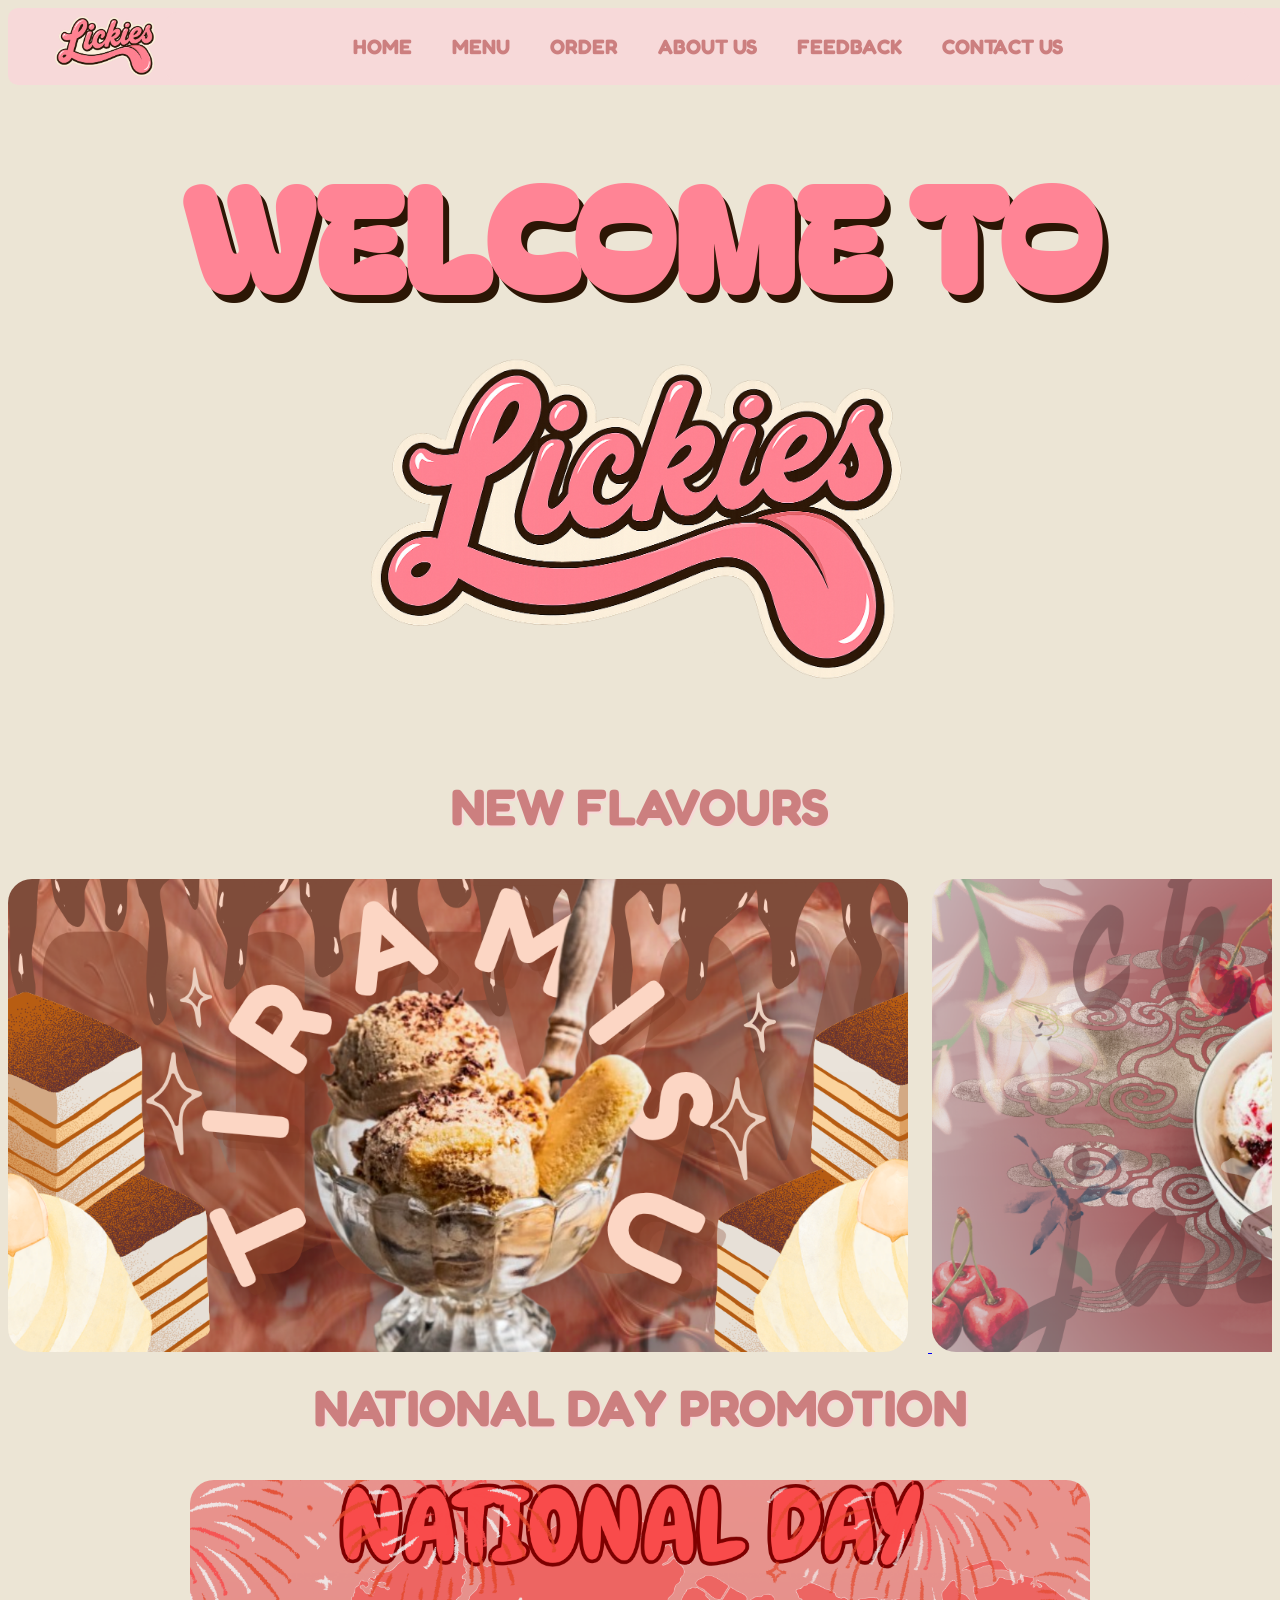
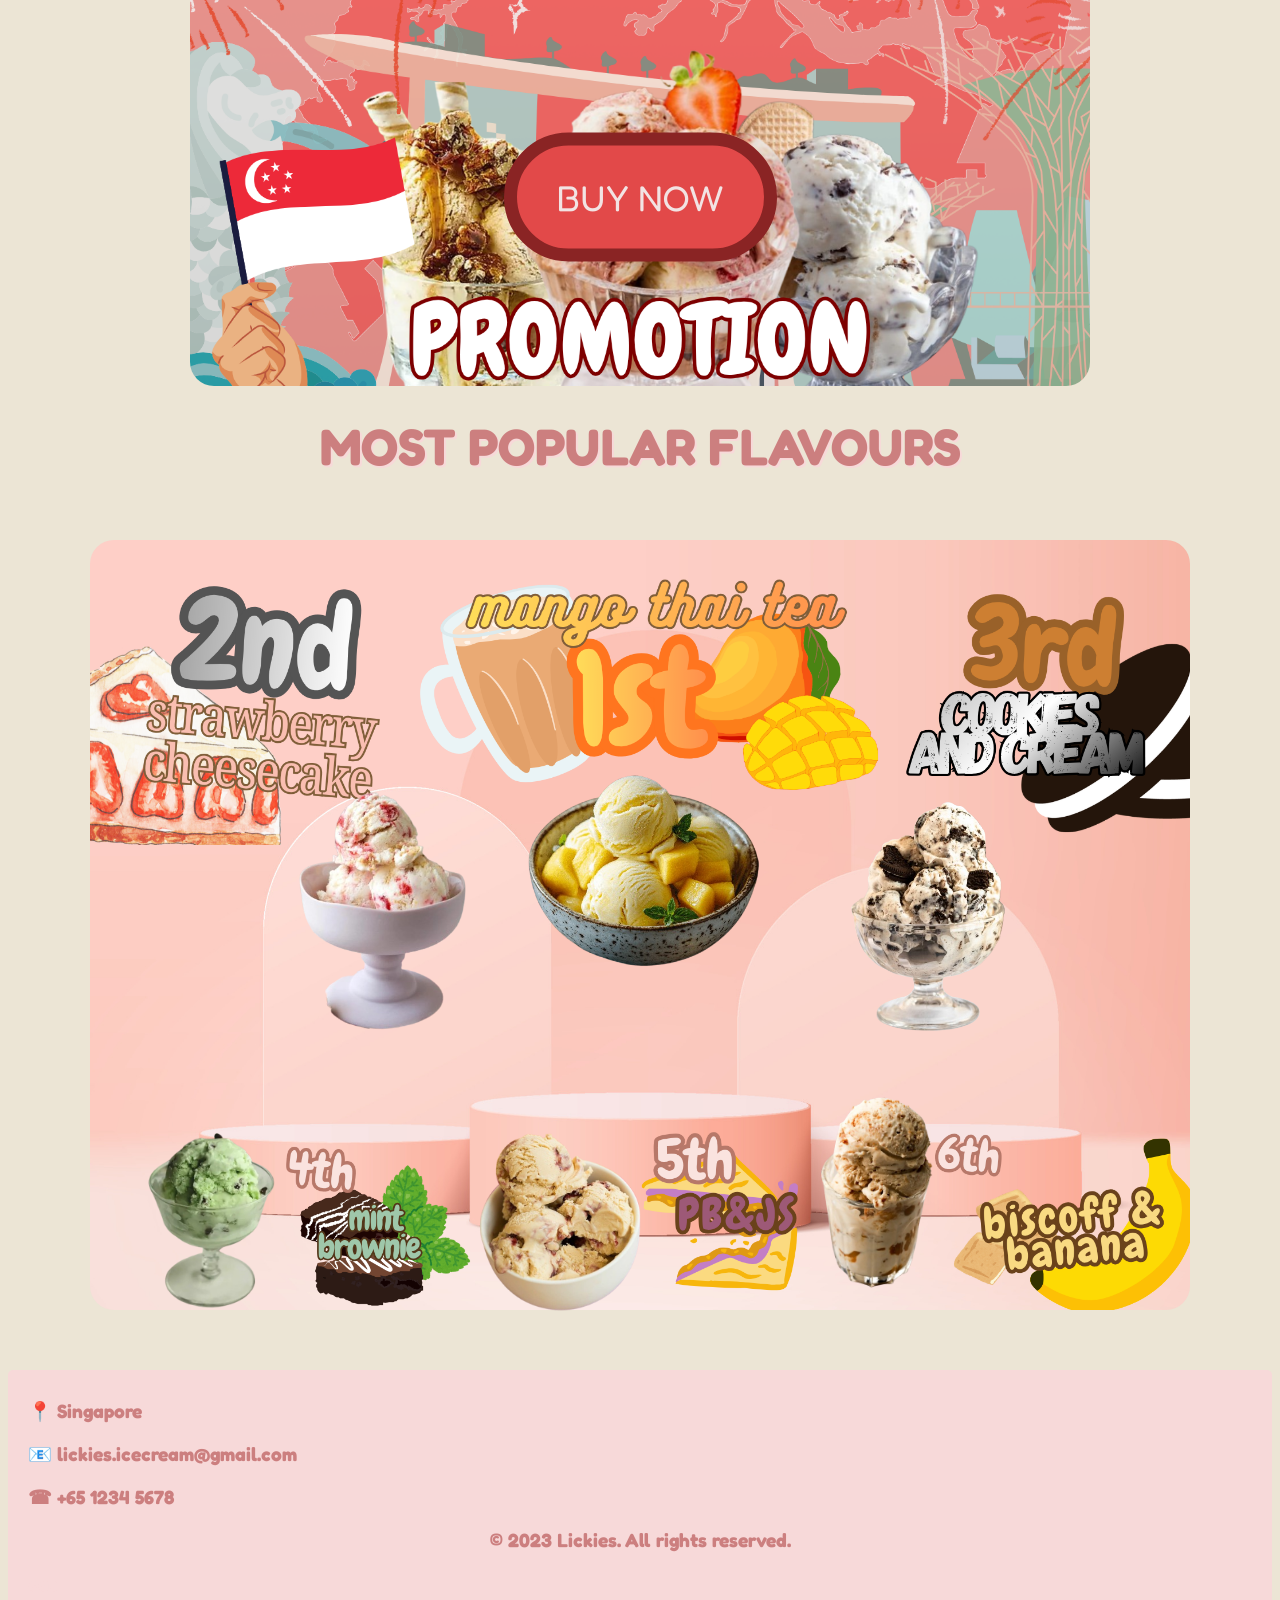
==== commit 9af06ae0: "Update index.html" ====
--- a/index.html
+++ b/index.html
@@ -31,12 +31,13 @@
             <li><a href="contactus.html">CONTACT US</a></li>
         </ul>
    </nav> 
+        </header>
       <br>
       <br>
       <br>
    <h1 class="welcome">WELCOME TO </h1>
     <img src="images/lickies-logo.png" alt="LIKIES" id="logo1">
-      </header>
+    
 
 
 
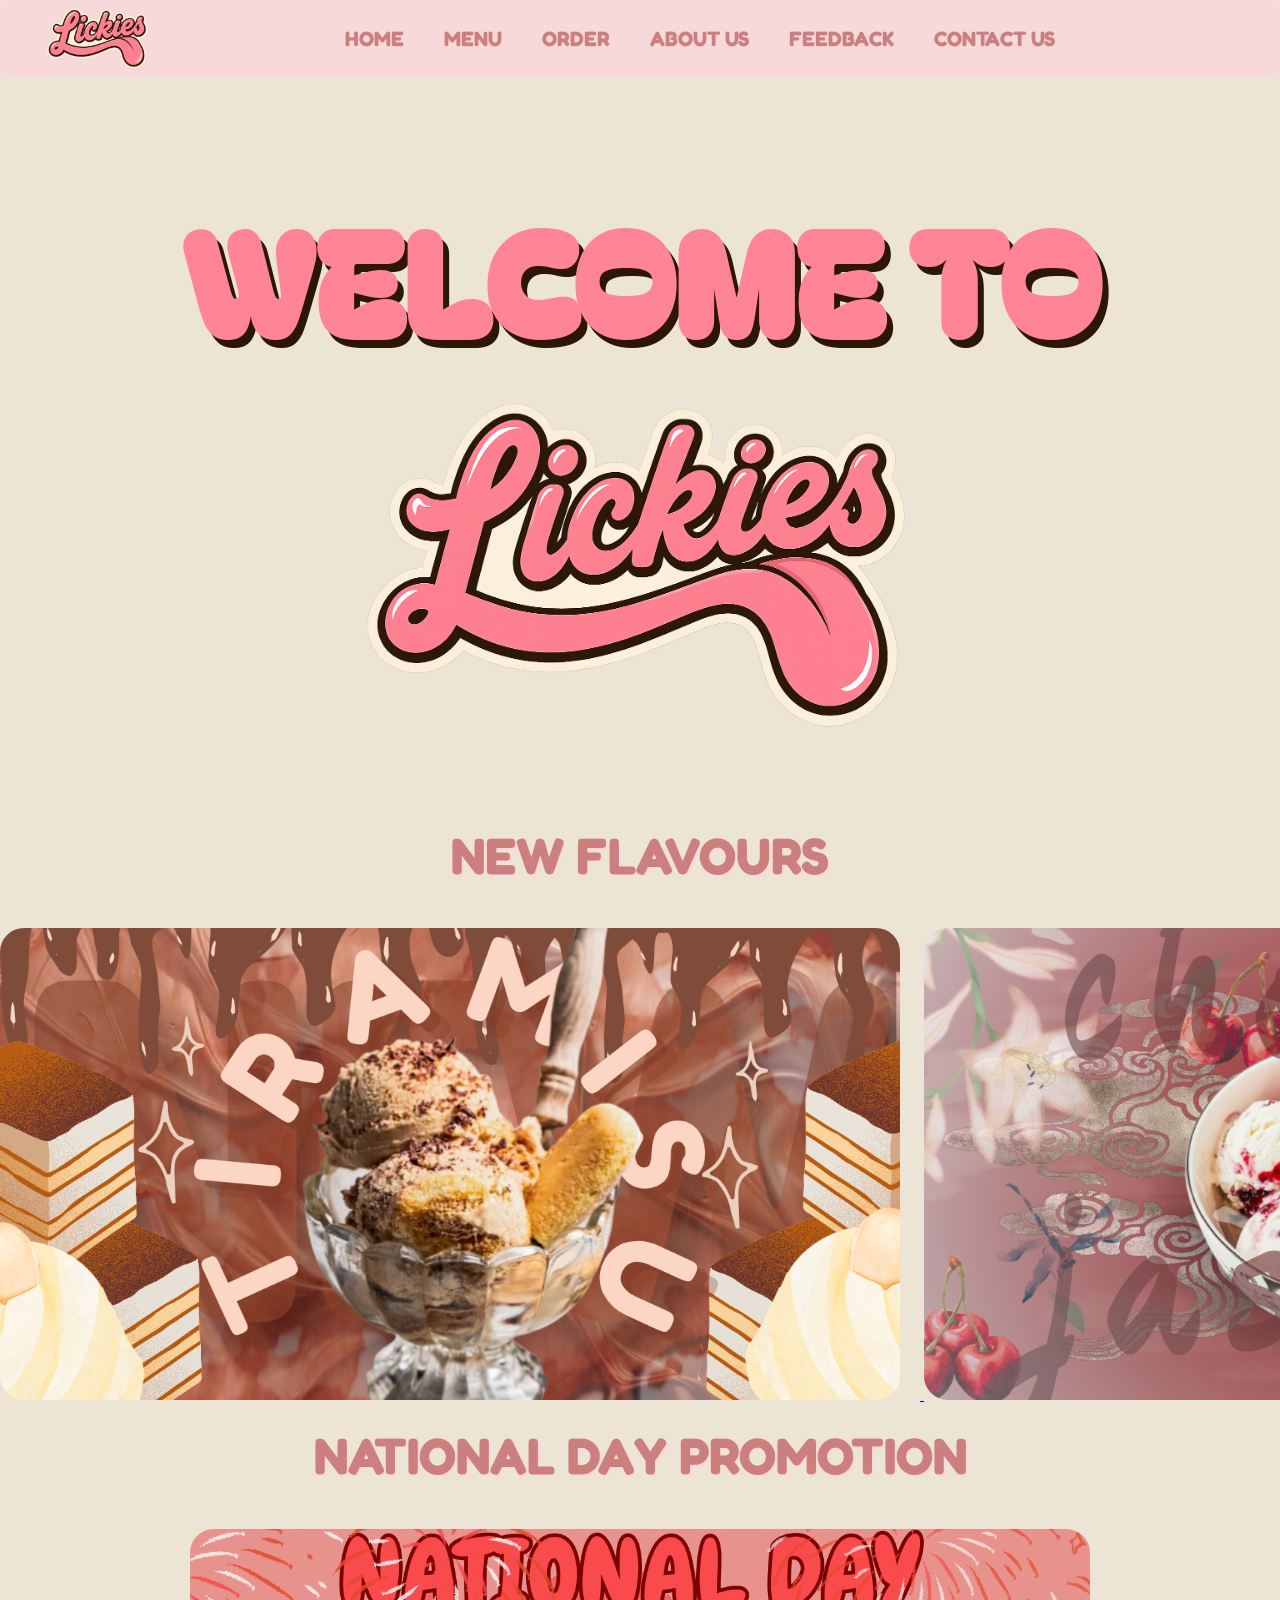
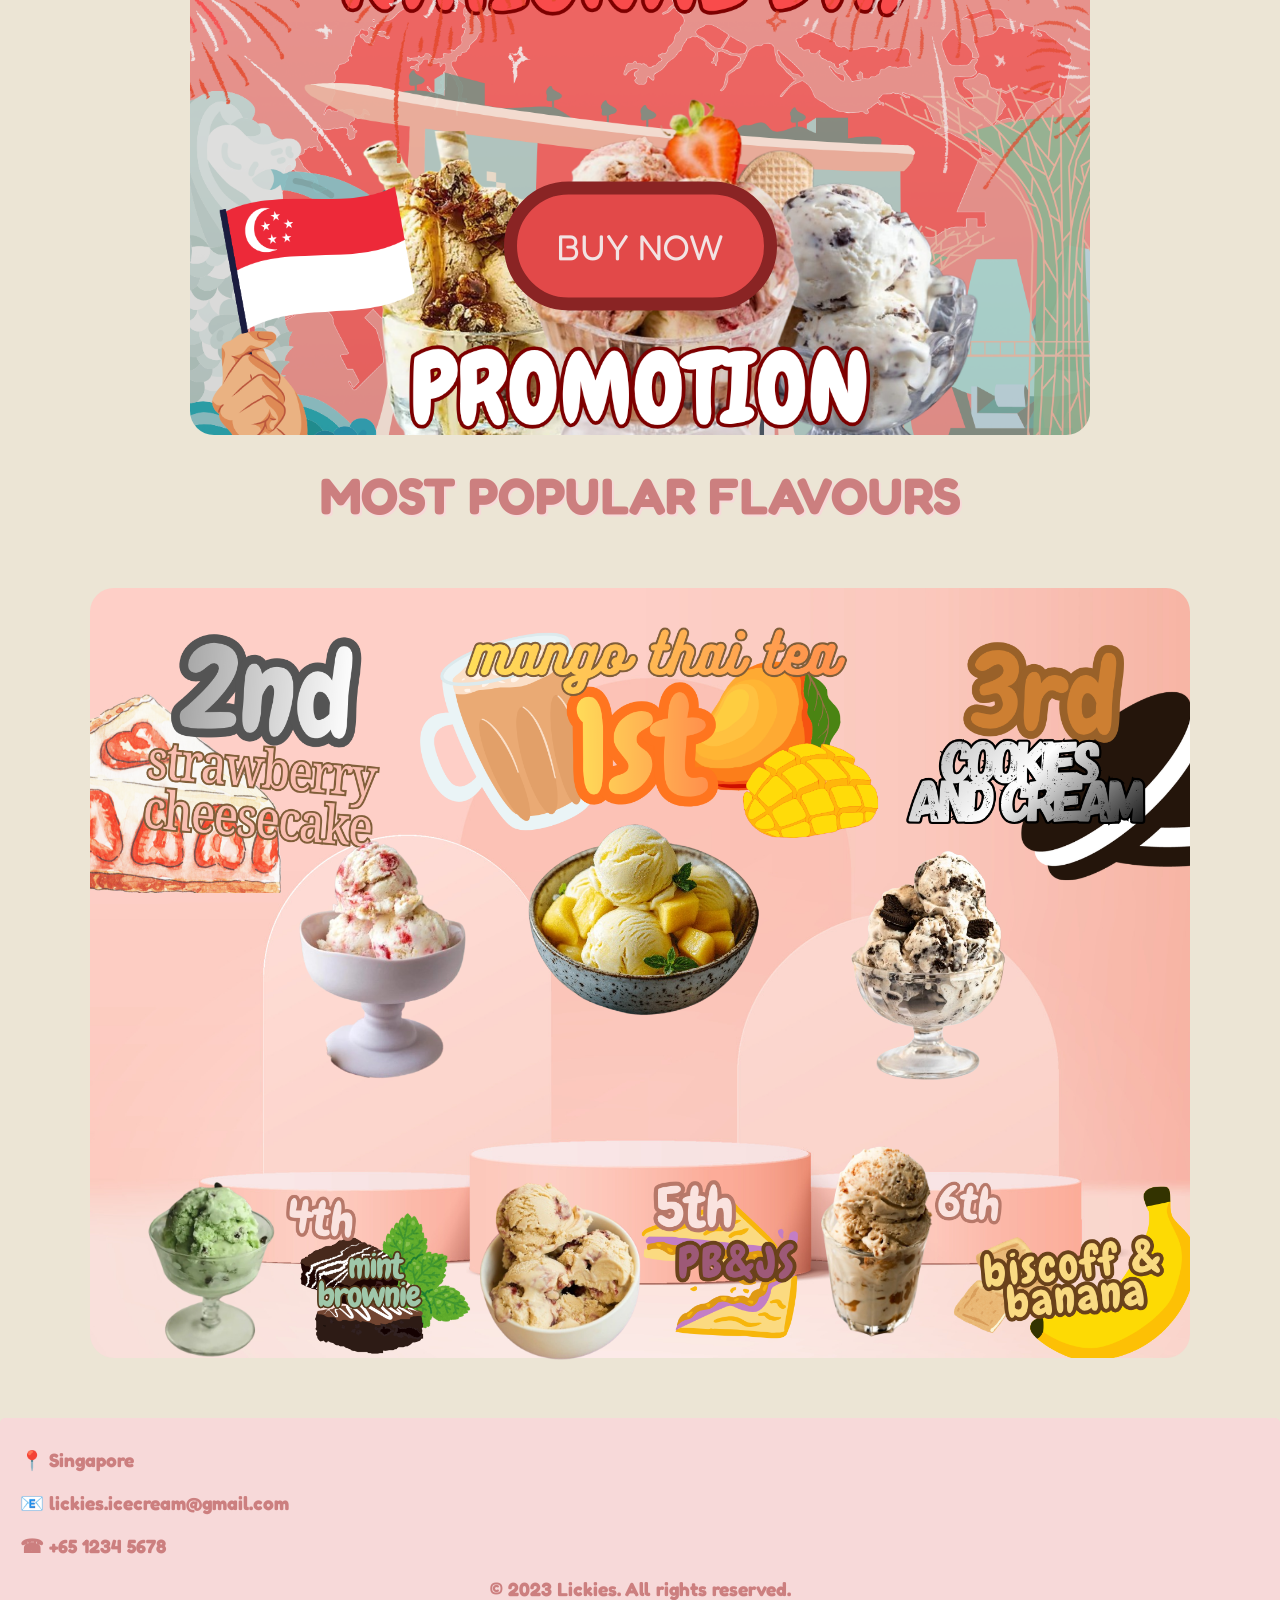
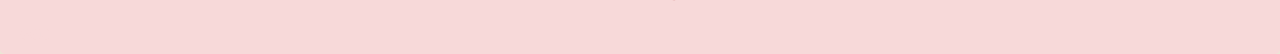
==== commit 4083d5c1: "Update index.html" ====
--- a/index.html
+++ b/index.html
@@ -32,8 +32,6 @@
         </ul>
    </nav> 
         </header>
-      <br>
-      <br>
       <br>
    <h1 class="welcome">WELCOME TO </h1>
     <img src="images/lickies-logo.png" alt="LIKIES" id="logo1">
--- a/css/Assignment2_homepage.css
+++ b/css/Assignment2_homepage.css
@@ -20,6 +20,7 @@
 /* to determine the vertical scroll behavior */
 
 body{font-family: 'Fredoka One', cursive; 
+  margin: 0;
   background-color: #ece5d5; overflow-x: hidden;
 user-select: none;   }
     /* disables the ability to select elements and images on the webpage */
@@ -28,7 +29,7 @@
  /* text align aligns the text to the center */
 
 /*nav bar made mostly by kira  */
-header{
+header {
   width: 100%;
   display: flex;
   height: 68px;
@@ -38,11 +39,11 @@
   background-color: #f7d9d9;
   padding: 3%;
   box-shadow: 0 2px 4px var(--shadow);
-  z-index: 1000;
+  z-index: 10;
   margin-bottom: 16px;
   border-radius: 10px;
   margin-top: none;
-  position:fixed}
+}
     
 nav {
   background-color: #f7d9d9;
@@ -57,7 +58,6 @@
   border-radius: 10px;
   height: auto;
   scrollbar-width: thin;
-   margin-top: none;
 }
 
 nav ul {
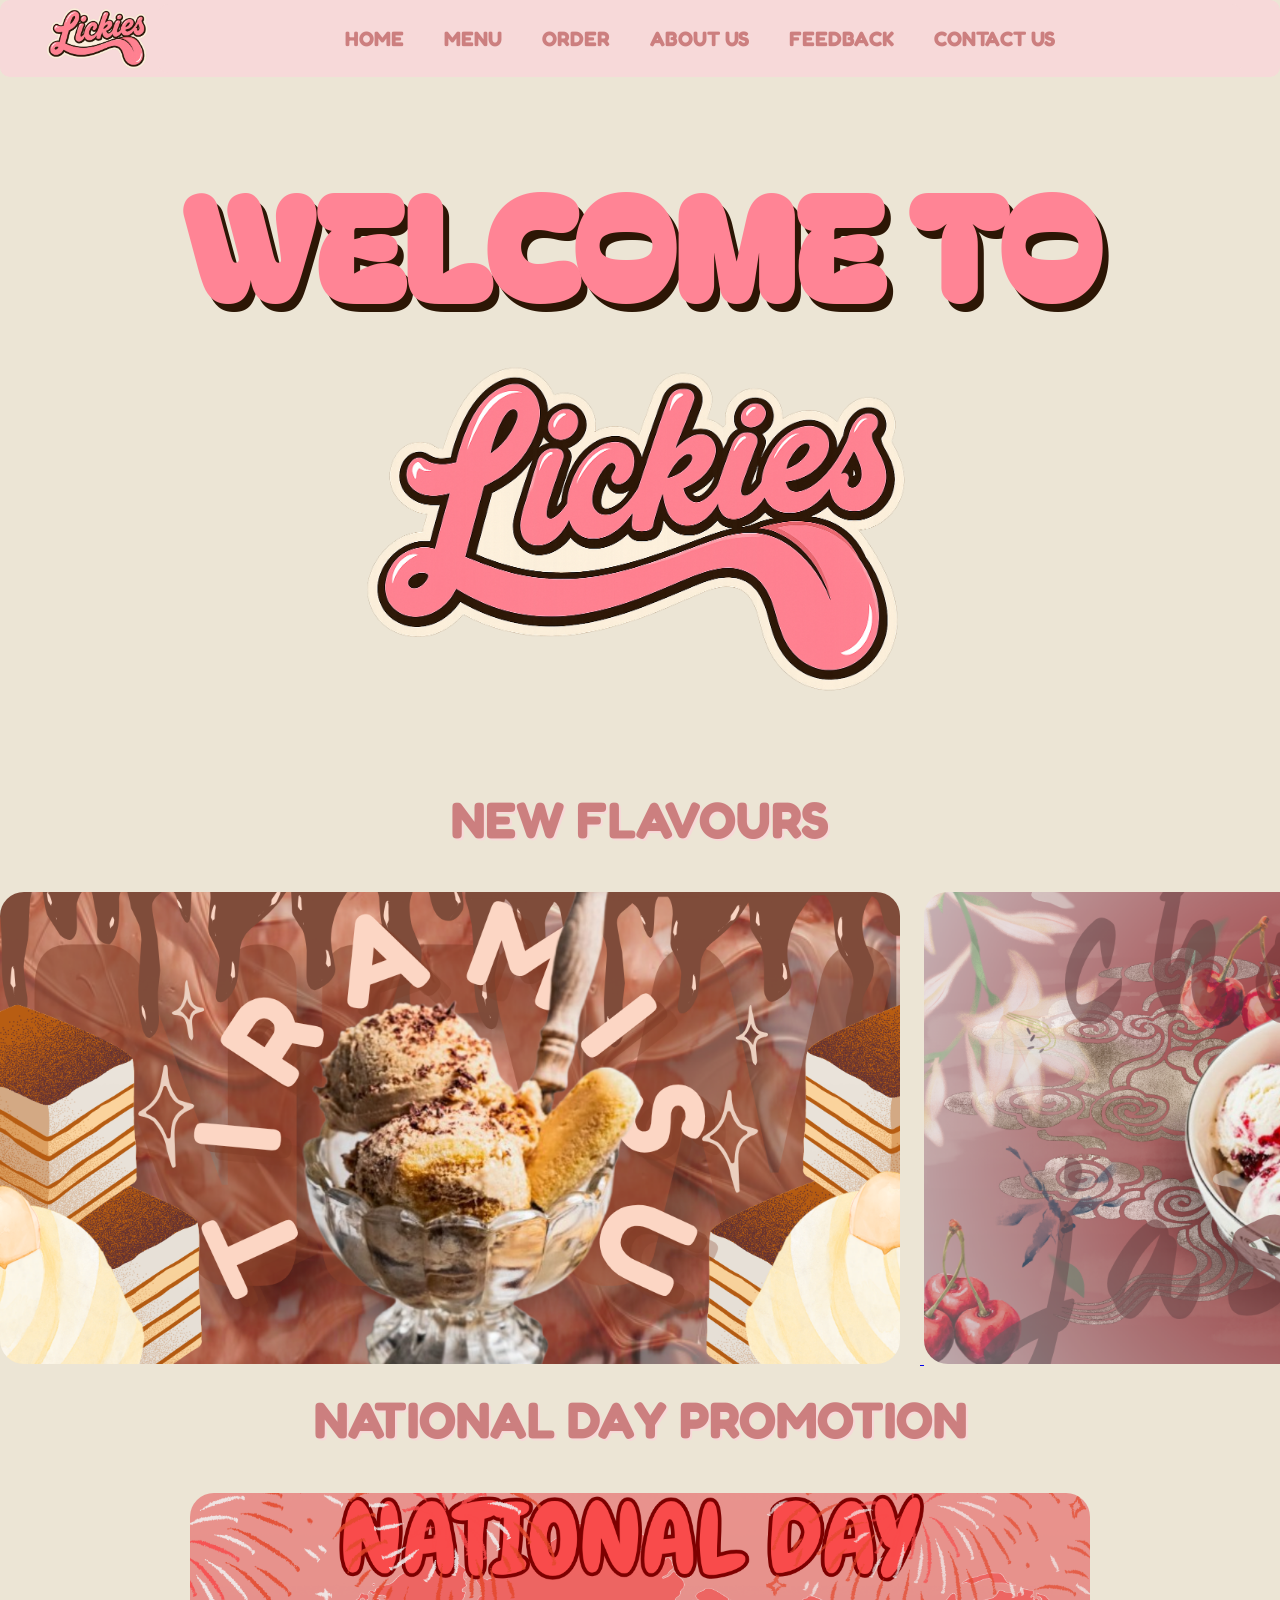
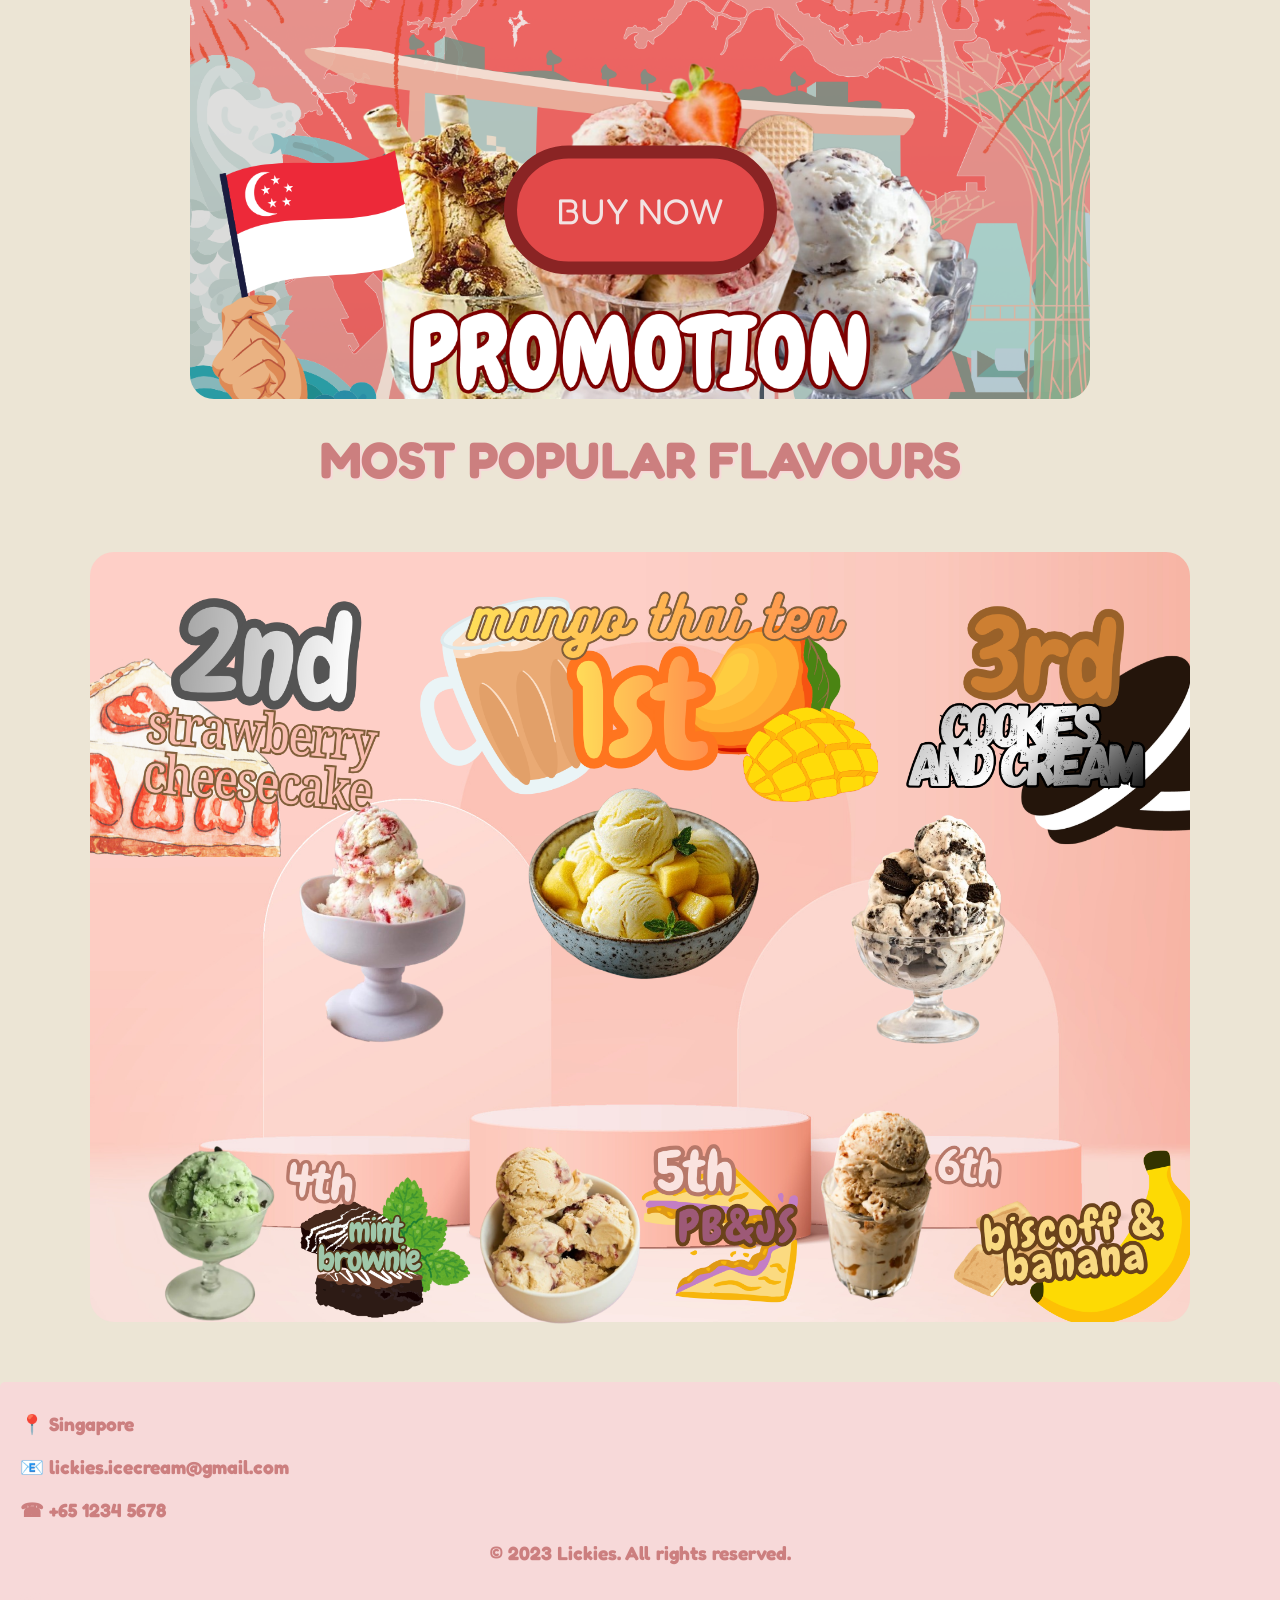
==== commit e878e5cb: "Update index.html" ====
--- a/index.html
+++ b/index.html
@@ -32,7 +32,6 @@
         </ul>
    </nav> 
         </header>
-      <br>
    <h1 class="welcome">WELCOME TO </h1>
     <img src="images/lickies-logo.png" alt="LIKIES" id="logo1">
     
